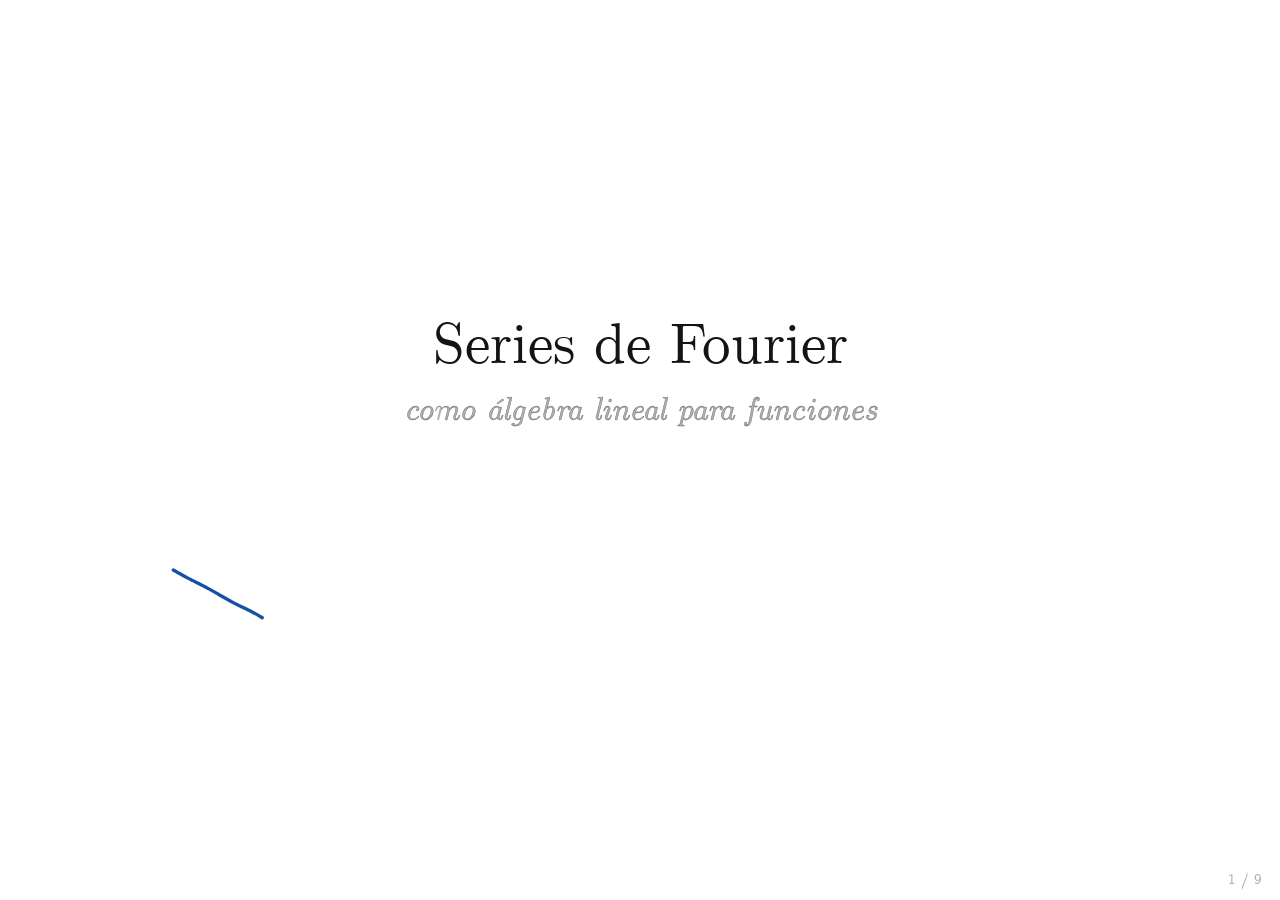
==== clase_fourier_algebra_lineal/index.html @ 59a7da82 "Actualiza el sitio (desde introduccion_modelado_continuo@b7367c8)" ====
<!doctype html>
<html lang="es" data-theme="light">
<head>
<meta charset="utf-8">
<meta name="viewport" content="width=device-width,initial-scale=1">
<title>Fourier como álgebra lineal</title>
<link rel="stylesheet" href="../comun/motor.css">
<script>
window.MathJax = {
  svg: { fontCache: 'none' },
  startup: { typeset: false },
  tex: { macros: { sen: '\\operatorname{sen}' } }
};
</script>
<script src="../vendor/mathjax/tex-svg-full.js"></script>
</head>
<body>
<svg id="stage" viewBox="0 0 1920 1080" preserveAspectRatio="xMidYMid meet"></svg>
<div id="hud" title="Ir a una slide (M)"></div>
<div id="menu" hidden><div id="grilla"></div></div>
<div id="cargando">cargando…</div>
<script src="../comun/motor.js"></script>
<script>
/* Fourier como álgebra lineal: la clase del 22/09 (el pizarrón de Excalidraw), con cada dibujo tocable.
   Colores: azul = el vector o la función f, verde = la base, naranja = los coeficientes, violeta = lo que da negativo
   o lo que falla (base no ortogonal). */

/* ── herramientas de esta clase ──────────────────────────────────────────── */
const PI = Math.PI;
const linspace = (a, b, n) => Array.from({ length: n }, (_, i) => a + (b - a) * i / (n - 1));
function integral(h, a = -PI, b = PI, n = 4000) {   // punto medio
  const dx = (b - a) / n; let s = 0;
  for (let i = 0; i < n; i++) s += h(a + (i + .5) * dx);
  return s * dx;
}
const dot = (a, b) => a[0] * b[0] + a[1] * b[1];
const XS = linspace(-PI, PI, 1201);
const TICKS_PI = [[-PI, '-\\pi'], [-PI / 2, '-\\tfrac{\\pi}{2}'], [PI / 2, '\\tfrac{\\pi}{2}'], [PI, '\\pi']];
const ejePi = (x0, x1, y0, y1, yr, o = {}) => ({ x0, x1, y0, y1, xr: [-PI, PI], yr, ejeY: 0, base: 0, xticks: TICKS_PI, xlabel: 'x', ...o });

// Flecha de p0 a p1 (en píxeles), estirada hasta prog; si es muy corta no se dibuja.
function poner(fl, p0, p1, prog = 1) {
  Object.assign(fl, { x1: p0[0], y1: p0[1], x2: p1[0], y2: p1[1] });
  if (Math.hypot(p1[0] - p0[0], p1[1] - p0[1]) < 4) return fl.alpha(0);
  return fl.grow(prog);
}
// Área entre una curva y una recta horizontal (base), con la parte de arriba y la de abajo en dos colores.
class Area extends M {
  constructor(parent, o = {}) {
    super(parent);
    this.pos = E('path', {}, this.g); this.neg = E('path', {}, this.g);
    Object.assign(this.pos.style, { fill: C(o.pos || 'x'), fillOpacity: .22 });
    Object.assign(this.neg.style, { fill: C(o.neg || 'ruido'), fillOpacity: .22 });
  }
  set(ax, xs, ys, base = 0) {
    if (xs.length < 2) { this.pos.setAttribute('d', 'M0,0'); this.neg.setAttribute('d', 'M0,0'); return this; }
    const yb = ax.Y(base);
    const poli = s => {
      const pts = xs.map((x, i) => [ax.X(x), ax.Y(s > 0 ? Math.max(ys[i], base) : Math.min(ys[i], base))]);
      return pathD([[pts[0][0], yb], ...pts, [pts.at(-1)[0], yb]]) + 'Z';
    };
    this.pos.setAttribute('d', poli(1)); this.neg.setAttribute('d', poli(-1));
    return this;
  }
}
// Pista para quien mira la clase por su cuenta: qué se puede tocar.
const pista = (g, s, x, y, o = {}) => new Mix(g, s, { size: 26, x, y, italic: true, color: 'dim', anchor: 'middle', ...o });

// Las funciones de los ejemplos, con sus coeficientes de Fourier calculados numéricamente.
const NMAX = 40;
const FUN = {
  f: { pill: '$f$ del 1.c', tex: 'f', par: true, yr: [-.5, 1.45], h: x => Math.abs(x) >= PI / 2 ? 1 : 0 },
  f2: { pill: '$f_2$ del 1.c', tex: 'f_2', par: false, yr: [-1.15, 1.15], h: x => x <= -PI / 2 ? (x + PI) / 2 : x <= PI / 2 ? -x / 2 : (x - PI) / 2 },
  x: { pill: 'diente de sierra', tex: 'x', par: false, yr: [-4.2, 4.2], h: x => x },
};
for (const F of Object.values(FUN)) {
  F.a = Array.from({ length: NMAX + 1 }, (_, n) => integral(x => F.h(x) * Math.cos(n * x)) / ((n ? 1 : 2) * PI));
  F.b = Array.from({ length: NMAX + 1 }, (_, n) => n ? integral(x => F.h(x) * Math.sin(n * x)) / PI : 0);
  F.ys = XS.map(F.h);
  F.max = Math.max(...F.ys.map(Math.abs));
}
// Suma parcial con los términos n que pasan el filtro (el término 0 es a_0)
function suma(F, usar, xs = XS) {
  return xs.map(x => {
    let s = usar(0) ? F.a[0] : 0;
    for (let n = 1; n <= NMAX; n++) if (usar(n)) s += F.a[n] * Math.cos(n * x) + F.b[n] * Math.sin(n * x);
    return s;
  });
}

/* ════════════════════════════════════════════════════════════════════════════
   1  Título
   ════════════════════════════════════════════════════════════════════════════ */
slide('titulo', g => {
  const t1 = new Txt(g, 'Series de Fourier', { size: 86, anchor: 'middle', x: 960, y: 410 });
  const t2 = new Mix(g, 'como álgebra lineal para funciones', { size: 48, anchor: 'middle', x: 960, y: 495, italic: true, color: 'dim' });
  // la f₂ del 1.c, con cinco términos de su serie
  const us = linspace(0, 1, 700), F = FUN.f2;
  const y = u => { const x = -2 * PI + 4 * PI * u; let s = 0; for (let n = 1; n <= 9; n += 2) s += F.b[n] * Math.sin(n * x); return s; };
  const onda = new Curve(g, us.map(u => [260 + 1400 * u, 720 - 120 * y(u)]), { color: 'x', width: 5 });
  const pie = new Txt(g, 'Introducción al Modelado Continuo  ·  2C 2026', { size: 30, anchor: 'middle', x: 960, y: 990, color: 'dim' });
  return {
    steps: [2.6],
    render(t) { t1.write(P(t, 0, 1.4)); t2.write(P(t, .8, 1.1)); onda.create(P(t, 1.1, 1.5)); pie.write(P(t, 1.6, .8)); },
  };
});

/* ════════════════════════════════════════════════════════════════════════════
   2  En ℝ²: los coeficientes en una base ortogonal son productos internos.
      Se arrastran f, u y v; con "cualquier base" la suma de proyecciones deja de dar f.
   ════════════════════════════════════════════════════════════════════════════ */
slide('r2', g => {
  const titulo = new Mix(g, 'En $\\mathbb R^2$', { size: 54, x: 70, y: 80 });
  const O = [420, 690], S = 125;
  const W = ([x, y]) => [O[0] + S * x, O[1] - S * y], mundo = q => [(q.x - O[0]) / S, (O[1] - q.y) / S];
  const lim = ([x, y]) => [clamp(x, -1.7, 4.4), clamp(y, -1.6, 3.9)];
  const ax = new Axes(g, { x0: 170, x1: 1000, y0: 180, y1: 920, xr: [-2, 4.64], yr: [-1.84, 4.08], ejeY: 0, base: 0 });
  const cp = E('clipPath', { id: 'clipR2' }, g); E('rect', { x: 150, y: 160, width: 880, height: 780 }, cp);
  const rectaU = new Curve(g, null, { color: 'tenue', width: 2, clip: 'clipR2' }), rectaV = new Curve(g, null, { color: 'tenue', width: 2, clip: 'clipR2' });
  const guia = (col = 'dim') => new Curve(g, null, { color: col, width: 2.5, dash: '7 9' });
  const gA = guia(), gB = guia(), gC = guia(), gD = guia(), gS1 = guia('ruido'), gS2 = guia('ruido');
  const e1 = new Arrow(g, ...W([0, 0]), ...W([1, 0]), { color: 'fg', width: 4, head: 18 });
  const e2 = new Arrow(g, ...W([0, 0]), ...W([0, 1]), { color: 'fg', width: 4, head: 18 });
  const le1 = new Tex(g, '\\hat e_1', { size: 36, x: W([1, 0])[0] - 10, y: O[1] + 46, anchor: 'middle' });
  const le2 = new Tex(g, '\\hat e_2', { size: 36, x: O[0] - 18, y: W([0, 1])[1] + 14, anchor: 'end' });
  const aS = new Arrow(g, 0, 0, 1, 1, { color: 'ruido', width: 4, dash: '12 8' });
  const aU = new Arrow(g, 0, 0, 1, 1, { color: 'h', width: 4.5 }), aV = new Arrow(g, 0, 0, 1, 1, { color: 'h', width: 4.5 });
  const aF = new Arrow(g, 0, 0, 1, 1, { color: 'x', width: 5.5, head: 26 });
  const lF = new Tex(g, '\\vec f', { size: 44, color: 'x' }), lU = new Tex(g, '\\vec u', { size: 40, color: 'h' }), lV = new Tex(g, '\\vec v', { size: 40, color: 'h' });
  const lA = new Tex(g, 'a', { size: 38, color: 'k', anchor: 'middle' }), lB = new Tex(g, 'b', { size: 38, color: 'k', anchor: 'end' });
  const lC = new Tex(g, 'c\\,\\vec u', { size: 34, color: 'k' }), lD = new Tex(g, 'd\\,\\vec v', { size: 34, color: 'k' });
  const pC = E('circle', { r: 7 }, g), pD = E('circle', { r: 7 }, g); pC.style.fill = pD.style.fill = C('k');

  // estado: f y u libres; v perpendicular a u (largo con signo sv) o libre
  let f = [2.6, 2.1], u = [1.55, .85], sv = 1.25, vLibre = [-.6, 1.3], libre = false;
  const perp = w => { const L = Math.hypot(...w); return [-w[1] / L, w[0] / L]; };
  const vAct = () => libre ? vLibre : perp(u).map(c => c * sv);
  const mF = new Manija(g, 'x', q => { f = lim(mundo(q)); redibujar(); });
  const mU = new Manija(g, 'h', q => { const w = lim(mundo(q)); if (Math.hypot(...w) > .35) u = w; redibujar(); });
  const mV = new Manija(g, 'h', q => {
    const w = lim(mundo(q));
    if (libre) { if (Math.hypot(...w) > .35) vLibre = w; }
    else { const s = dot(w, perp(u)); if (Math.abs(s) > .35) sv = s; }
    redibujar();
  });

  // derecha: las cuentas, en vivo
  const X0 = 1110;
  const tB = new Tex(g, 'B = \\{\\hat e_1,\\ \\hat e_2\\}', { size: 40, x: X0, y: 250 });
  const tF1 = new Tex(g, '\\vec f = a\\,\\hat e_1 + b\\,\\hat e_2', { size: 40, x: X0, y: 330 });
  const rA = new Lectura(g, 'a = \\vec f\\cdot\\hat e_1 =', { size: 36, x: X0 + 30, y: 410, colorNum: 'k' });
  const rB = new Lectura(g, 'b = \\vec f\\cdot\\hat e_2 =', { size: 36, x: X0 + 400, y: 410, colorNum: 'k' });
  const tBt = new Tex(g, '\\tilde B = \\{\\vec u,\\ \\vec v\\}', { size: 40, x: X0, y: 545 });
  const rUV = new Lectura(g, '\\vec u\\cdot\\vec v =', { size: 34, x: X0 + 330, y: 545 });
  const tF2 = new Tex(g, '\\vec f = c\\,\\vec u + d\\,\\vec v', { size: 40, x: X0, y: 630 });
  const tNo = new Tex(g, 'c\\,\\vec u + d\\,\\vec v \\neq \\vec f', { size: 40, x: X0, y: 630, color: 'ruido' });
  const rC = new Lectura(g, 'c = \\dfrac{\\vec f\\cdot\\vec u}{\\|\\vec u\\|^2} =', { size: 36, x: X0 + 30, y: 750, colorNum: 'k' });
  const rD = new Lectura(g, 'd = \\dfrac{\\vec f\\cdot\\vec v}{\\|\\vec v\\|^2} =', { size: 36, x: X0 + 400, y: 750, colorNum: 'k' });
  const pas = new Pastillas(g, X0, 875, [[false, 'base ortogonal'], [true, 'cualquier base']], l => {
    if (!l) { const s = dot(vLibre, perp(u)); sv = Math.abs(s) > .35 ? s : 1.25; } else vLibre = vAct();
    libre = l; redibujar();
  });
  const pis = pista(g, 'las puntas de las flechas se arrastran', 585, 975);
  const T1 = 2.4;
  const ley = leyendas(g, [['con una base ortogonal, cada coeficiente sale de un producto interno', T1 + 1.8]], { size: 38, y: 1040 });

  let tUlt = 0;
  const yo = {
    steps: [T1, 3.4],
    render(t) {
      tUlt = t;
      const pE = P(t, 0, 1), pF = P(t, .5, .9), pAB = P(t, 1.1, .8), pR = P(t, .4, 1.4);
      const pUV = P(t, T1, .9), pCD = P(t, T1 + .7, .8), pR2 = P(t, T1 + .4, 1.4), pPas = P(t, T1 + 1.4, .6);
      titulo.write(P(t, 0, .9)); ax.create(pE); e1.grow(pE); e2.grow(pE); le1.write(pE); le2.write(pE);
      // f y sus coordenadas en la base canónica (se atenúan cuando entra la otra base)
      const Fp = W(f), atenua = 1 - .6 * pUV;
      poner(aF, O, Fp, pF); lF.at(Fp[0] + 14, Fp[1] - 16).write(pF); mF.at(...Fp).alpha(pF >= 1 ? 1 : 0);
      gA.set([Fp, W([f[0], 0])]).create(pAB * atenua); gB.set([Fp, W([0, f[1]])]).create(pAB * atenua);
      lA.at(W([f[0], 0])[0], O[1] + (f[1] >= 0 ? 46 : -18)).write(pAB).alpha(pAB > 0 ? atenua : 0);
      lB.at(O[0] - 16, W([0, f[1]])[1] + 12).write(pAB).alpha(pAB > 0 ? atenua : 0);
      // la otra base, las proyecciones y (si no es ortogonal) la suma que no da f
      const v = vAct(), Up = W(u), Vp = W(v), c = dot(f, u) / dot(u, u), d = dot(f, v) / dot(v, v);
      const cu = u.map(q => q * c), dv = v.map(q => q * d), s = [cu[0] + dv[0], cu[1] + dv[1]];
      const lejos = w => { const L = 20 / Math.hypot(...w); return [W([-w[0] * L, -w[1] * L]), W([w[0] * L, w[1] * L])]; };
      rectaU.set(lejos(u)).create(pUV); rectaV.set(lejos(v)).create(pUV);
      poner(aU, O, Up, pUV); poner(aV, O, Vp, pUV);
      lU.at(Up[0] + 12, Up[1] - 14).write(pUV); lV.at(Vp[0] + 12, Vp[1] - 14).write(pUV);
      mU.at(...Up).alpha(pUV >= 1 ? 1 : 0); mV.at(...Vp).alpha(pUV >= 1 ? 1 : 0);
      gC.set([Fp, W(cu)]).create(pCD); gD.set([Fp, W(dv)]).create(pCD);
      pC.setAttribute('cx', W(cu)[0]); pC.setAttribute('cy', W(cu)[1]); pD.setAttribute('cx', W(dv)[0]); pD.setAttribute('cy', W(dv)[1]);
      pC.style.opacity = pD.style.opacity = pCD;
      lC.at(W(cu)[0] + 14, W(cu)[1] + 36).write(pCD); lD.at(W(dv)[0] - 76, W(dv)[1] - 14).write(pCD);
      const falla = libre && Math.hypot(s[0] - f[0], s[1] - f[1]) > .04 ? pCD : 0;
      poner(aS, O, W(s), 1).alpha(falla); gS1.set([W(cu), W(s)]).create(falla); gS2.set([W(dv), W(s)]).create(falla);
      // cuentas
      tB.write(pR); tF1.write(pR); rA.set(f[0]).write(pR); rB.set(f[1]).write(pR);
      const uv = dot(u, v);
      tBt.write(pR2); rUV.set(uv).color(Math.abs(uv) < .005 ? 'h' : 'ruido').write(pR2);
      tF2.write(falla ? 0 : pR2); tNo.write(falla ? pR2 : 0);
      rC.set(c).write(pR2); rD.set(d).write(pR2);
      pas.alpha(pPas); pis.write(P(t, 1.4, .8)); ley(t);
    },
  };
  const redibujar = () => yo.render(tUlt);
  return yo;
});

/* ════════════════════════════════════════════════════════════════════════════
   3  En ℝᴺ: un vector es el gráfico de sus coeficientes; con N → ∞, una función.
      El ℝ³ se gira arrastrando; los f_n se arrastran (con N = 3) y después manda el slider de N.
   ════════════════════════════════════════════════════════════════════════════ */
slide('rn', g => {
  const titulo = new Mix(g, 'En $\\mathbb R^N$', { size: 54, x: 70, y: 80 });
  // izquierda: ℝ³ en perspectiva. Coordenadas (f₁, f₂, f₃): ê₂ para arriba, ê₃ hacia quien mira.
  const O3 = [450, 650], S3 = 270, EL = .38; let th = -.72;
  const pr = ([a, b, c]) => {
    const x = a * Math.cos(th) + c * Math.sin(th), z = -a * Math.sin(th) + c * Math.cos(th);
    return [O3[0] + S3 * x, O3[1] - S3 * (b * Math.cos(EL) - z * Math.sin(EL))];
  };
  let giro = null;
  const zona = E('rect', { x: 120, y: 220, width: 700, height: 700, fill: 'transparent' }, g); zona.style.cursor = 'grab';
  arrastrable(zona, q => { giro ??= { x: q.x, th }; th = giro.th + (q.x - giro.x) / 260; redibujar(); }, () => giro = null);
  const DIR = [[1, 0, 0], [0, 1, 0], [0, 0, 1]], DIR_N = [-.62, .6, -.5];
  const ejes = DIR.map(() => new Arrow(g, 0, 0, 1, 1, { color: 'fg', width: 3.5, head: 18 }));
  const lEjes = ['\\hat e_1', '\\hat e_2', '\\hat e_3'].map(s => new Tex(g, s, { size: 36, anchor: 'middle' }));
  const ejeN = new Arrow(g, 0, 0, 1, 1, { color: 'fg', width: 3.5, head: 18, dash: '3 10' });
  const lN = new Tex(g, '\\hat e_N', { size: 36, anchor: 'middle' }), lPuntos = new Tex(g, '\\cdots', { size: 36, anchor: 'middle', color: 'dim' });
  const guias = [0, 1, 2].map(() => new Curve(g, null, { color: 'dim', width: 2, dash: '6 8' }));
  const aF = new Arrow(g, 0, 0, 1, 1, { color: 'x', width: 5.5, head: 26 }), lF = new Tex(g, '\\vec f', { size: 44, color: 'x' });
  const tR3 = new Tex(g, '\\vec f = f_1\\,\\hat e_1 + f_2\\,\\hat e_2 + f_3\\,\\hat e_3', { size: 40, x: 130, y: 250 });
  const tRN = new Tex(g, '\\vec f = \\sum_{n=1}^{N} f_n\\,\\hat e_n', { size: 40, x: 130, y: 250 });
  const noEntra = new Mix(g, 'con $N > 3$ ya no lo podemos dibujar…', { size: 32, x: 450, y: 965, anchor: 'middle', italic: true, color: 'dim' });

  // derecha: el mismo vector como gráfico de sus coeficientes
  const ax = new Axes(g, { x0: 1080, x1: 1790, y0: 300, y1: 840, xr: [0, 1.06], yr: [-.65, 1.25], base: 0, xlabel: 'n/N' });
  const lFn = new Tex(g, 'f_n', { size: 38, x: 1098, y: 292, color: 'x' });
  const marcas = E('path', {}, g); Object.assign(marcas.style, { stroke: C('ax'), strokeWidth: 2.5 });
  const t1 = new Tex(g, '1', { size: 28, x: ax.X(1), y: ax.yb + 38, anchor: 'middle', color: 'dim' });
  const t1N = new Tex(g, '\\tfrac1N', { size: 28, anchor: 'middle', color: 'dim' });
  const stems = new Stems(g, ax.Y(0), { color: 'x', r: 7, width: 4 });
  const lfi = [1, 2, 3].map(i => new Tex(g, `f_${i}`, { size: 32, anchor: 'middle', color: 'x' }));
  const curva = new Curve(g, linspace(0, 1, 200).map(x => [ax.X(x), ax.Y((1 - x) ** 2)]), { color: 'x', width: 3 });
  const lCurva = new Tex(g, 'f(x) = (1-x)^2', { size: 38, x: ax.X(.42), y: ax.Y(.55), color: 'x' });
  const tFn = new Tex(g, 'f_n = \\Big(1 - \\frac{n}{N}\\Big)^2', { size: 40, x: 1100, y: 225, color: 'x' });
  let fv = [1, .75, .3];   // el vector "libre" de ℝ³
  const mS = [0, 1, 2].map(i => new Manija(g, 'x', q => {
    fv[i] = clamp(ax.yr[0] + (ax.y1 - q.y) / (ax.y1 - ax.y0) * (ax.yr[1] - ax.yr[0]), -.55, 1.15); redibujar();
  }));
  const NS = [3, 4, 5, 6, 8, 10, 12, 16, 20, 30, 40, 60, 100, 200, 300];
  const sl = new Deslizador(g, 1110, 1560, 965, NS, () => redibujar(), { rotulo: 'dimensión', texto: N => `$N = ${N}$` });
  const pis = pista(g, 'el $\\mathbb R^3$ se gira arrastrando; las puntas de los $f_n$ se arrastran', 960, 1040);
  const T1 = 2.2, T2 = T1 + 2.2, T3 = T2 + 2.6;
  const ley = leyendas(g, [['con $N \\to \\infty$, el gráfico de los $f_n$ es una función', T3 + .2]], { size: 38, y: 1040 });

  let tUlt = 0;
  const yo = {
    steps: [T1, T2 - T1, T3 - T2, 2],
    render(t) {
      tUlt = t;
      const p0 = P(t, 0, 1), pF = P(t, .5, .9), pR = P(t, T1, 1), pFor = P(t, T2, 1.2), pN = P(t, T2 + .4, .9), pC = P(t, T3, 1);
      titulo.write(P(t, 0, .9));
      // ℝ³: con N = 3 se ve el vector; después queda el esquema de ℝᴺ
      const N = pFor > 0 ? sl.v : 3, formula = i => (1 - (i + 1) / N) ** 2;
      const f3 = [0, 1, 2].map(i => pFor > 0 && N === 3 ? lerp(fv[i], formula(i), pFor) : pFor > 0 ? formula(i) : fv[i]);
      const o = pr([0, 0, 0]), vis3 = 1 - (N > 3 ? 1 : 0);
      DIR.forEach((d, i) => {
        const pt = pr(d.map(c => c * 1.15)), lbl = pr(d.map(c => c * 1.32));
        poner(ejes[i], o, pt, p0); lEjes[i].at(lbl[0], lbl[1] + 12).write(p0);
      });
      const ptN = pr(DIR_N), lblN = pr(DIR_N.map(c => c * 1.2)), mid = pr([-.45, .2, .35]);
      poner(ejeN, o, ptN, pN); lN.at(lblN[0], lblN[1] + 12).write(pN); lPuntos.at(mid[0], mid[1]).write(pN);
      const tip = pr([f3[0], f3[1], f3[2]]), piso = pr([f3[0], 0, f3[2]]);
      const aF3 = pF * vis3;
      poner(aF, o, tip, pF).alpha(aF3 > 0 ? 1 : 0); lF.at(tip[0] + 14, tip[1] - 14).write(aF3);
      guias[0].set([tip, piso]).create(.8 * aF3); guias[1].set([piso, pr([f3[0], 0, 0])]).create(.8 * aF3); guias[2].set([piso, pr([0, 0, f3[2]])]).create(.8 * aF3);
      tR3.write(pFor > 0 ? 1 - pFor : p0); tRN.write(pFor);
      noEntra.write(N > 3 ? pN : 0);
      // gráfico de los coeficientes
      ax.create(pR); lFn.write(pR);
      let d = ''; if (N <= 20) for (let n = 1; n <= N; n++) d += `M${ax.X(n / N)},${ax.yb}v9`;
      marcas.setAttribute('d', d || 'M0,0'); marcas.style.opacity = pR;
      t1.write(pR); t1N.at(ax.X(1 / N), ax.yb + 38).write(N <= 12 ? pR : 0);
      const vals = N === 3 ? f3 : Array.from({ length: N }, (_, i) => formula(i));
      stems.r = N <= 30 ? 7 : 0; stems.p.style.strokeWidth = N <= 60 ? 4 : N <= 100 ? 3 : 2;
      stems.set(vals.map((v, i) => [ax.X((i + 1) / N), ax.Y(v)]), pR);
      lfi.forEach((l, i) => l.at(ax.X((i + 1) / 3) - 26, ax.Y(f3[i]) + (f3[i] >= 0 ? -16 : 40)).write(N === 3 ? pR : 0));
      mS.forEach((m, i) => m.at(ax.X((i + 1) / 3), ax.Y(f3[i])).alpha(pR >= 1 && pFor === 0 ? 1 : 0));
      tFn.write(pFor); sl.alpha(pN);
      curva.create(pC); curva.alpha(pC > 0 ? .75 : 0); lCurva.write(pC);
      pis.write(P(t, T1 + .9, .8) * (1 - pFor)); ley(t);
    },
  };
  const redibujar = () => yo.render(tUlt);
  return yo;
});

/* ════════════════════════════════════════════════════════════════════════════
   4  Del producto interno a la integral: Σ f_n g_n Δx → ∫ f g dx.
   ════════════════════════════════════════════════════════════════════════════ */
slide('producto', g => {
  const titulo = new Txt(g, 'Del producto interno a la integral', { size: 54, x: 70, y: 80 });
  const hL = new Mix(g, 'en $\\mathbb R^N$', { size: 34, x: 520, y: 165, anchor: 'middle', italic: true, color: 'dim' });
  const hR = new Mix(g, 'en funciones', { size: 34, x: 1400, y: 165, anchor: 'middle', italic: true, color: 'dim' });
  const nInf = new Tex(g, 'N\\to\\infty', { size: 30, x: 960, y: 165, anchor: 'middle', color: 'dim' });
  const filas = [
    ['\\vec f = \\sum_{n=1}^{N} f_n\\,\\hat e_n', 'f(x) = \\sum_{n} f_n\\,\\phi_n(x)', 255],
    ['f_n = \\frac{\\vec f\\cdot\\vec u_n}{\\|\\vec u_n\\|^2}', 'f_n = \\frac{\\langle f, \\phi_n\\rangle}{\\|\\phi_n\\|^2}', 385],
    ['\\vec f\\cdot\\vec g = \\sum_{n=1}^{N} f_n\\,g_n', '\\langle f, g\\rangle = \\int_0^1 f(x)\\,g(x)\\,\\mathrm dx', 510],
  ].map(([a, b, y]) => ({
    a: new Tex(g, '\\displaystyle ' + a, { size: 38, x: 520, y, anchor: 'middle' }),
    fl: new Arrow(g, 850, y - 12, 1070, y - 12, { color: 'dim', width: 3, head: 18 }),
    b: new Tex(g, '\\displaystyle ' + b, { size: 38, x: 1400, y, anchor: 'middle' }),
  }));

  const PARES = {
    A: { pill: '$f = (1-x)^2,\\ \\ g = x$', f: x => (1 - x) ** 2, g: x => x, yr: [-.05, .2] },
    B: { pill: '$f = g = (1-x)^2$', f: x => (1 - x) ** 2, g: x => (1 - x) ** 2, yr: [-.18, 1.12] },
    C: { pill: '$f = \\cos 2\\pi x,\\ \\ g = \\sen 2\\pi x$', f: x => Math.cos(2 * PI * x), g: x => Math.sin(2 * PI * x), yr: [-.62, .62] },
  };
  const xs01 = linspace(0, 1, 400);
  for (const Pp of Object.values(PARES)) {
    const gP = E('g', {}, g);
    Pp.grupo = gP; Pp.ax = new Axes(gP, { x0: 200, x1: 1120, y0: 620, y1: 865, xr: [0, 1.04], yr: Pp.yr, base: 0, xlabel: 'x', xticks: [[1, '1']] });
    Pp.I = integral(x => Pp.f(x) * Pp.g(x), 0, 1, 20000);
  }
  let par = 'A';
  const barras = E('path', {}, g); Object.assign(barras.style, { fill: C('k'), fillOpacity: .3, stroke: C('k') });
  const curva = new Curve(g, null, { color: 'x', width: 4 });
  const lfg = new Tex(g, 'f(x)\\,g(x)', { size: 34, x: 218, y: 612, color: 'x' });
  const pas = new Pastillas(g, 1250, 640, Object.entries(PARES).map(([k, Pp]) => [k, Pp.pill]), k => { par = k; redibujar(); }, { vertical: true, size: 26 });
  const rS = new Lectura(g, '\\textstyle\\sum f_n\\,g_n =', { size: 36, x: 1250, y: 840 });
  const rSdx = new Lectura(g, '\\textstyle\\sum f_n\\,g_n\\,\\Delta x =', { size: 36, x: 1250, y: 910, colorNum: 'k' });
  const rI = new Lectura(g, '\\textstyle\\int_0^1 f\\,g\\,\\mathrm dx =', { size: 36, x: 1250, y: 980, colorNum: 'x' });
  const NS = [2, 3, 4, 5, 6, 8, 10, 12, 16, 20, 30, 50, 100, 200];
  const sl = new Deslizador(g, 220, 700, 955, NS, () => redibujar(), { inicial: 6, rotulo: 'cantidad de puntos', texto: N => `$N = ${N},\\ \\ \\Delta x = 1/N$` });
  const T2 = 4.4;
  const ley = leyendas(g, [['sin el $\\Delta x = 1/N$ la suma crece con $N$: con él, tiende a la integral', T2 + 2.4]], { size: 36, y: 1045 });

  let tUlt = 0;
  const yo = {
    steps: [2.2, 2.2, 2.4, 1.6],
    render(t) {
      tUlt = t;
      titulo.write(P(t, 0, .9)); hL.write(P(t, .2, .8)); hR.write(P(t, .2, .8)); nInf.write(P(t, .4, .8));
      filas.forEach((fi, i) => { const p = P(t, i * 2.2 + .3, 1.2); fi.a.write(p); fi.fl.grow(P(t, i * 2.2 + .9, .7)); fi.b.write(P(t, i * 2.2 + 1.2, 1)); });
      const pP = P(t, T2, 1.2), Pp = PARES[par], ax = Pp.ax, N = sl.v, dx = 1 / N;
      for (const [k, Q] of Object.entries(PARES)) Q.grupo.style.display = k === par ? '' : 'none';
      ax.create(pP); lfg.write(pP);
      let d = '', s = 0;
      for (let n = 1; n <= N; n++) {
        const x = n / N, v = Pp.f(x) * Pp.g(x); s += v;
        d += `M${ax.X(x - dx).toFixed(1)},${ax.yb.toFixed(1)}V${ax.Y(v).toFixed(1)}H${ax.X(x).toFixed(1)}V${ax.yb.toFixed(1)}Z`;
      }
      barras.setAttribute('d', d); barras.style.strokeWidth = N <= 50 ? 1.5 : 0; barras.style.opacity = P(t, T2 + .6, .8);
      curva.set(xs01.map(x => [ax.X(x), ax.Y(Pp.f(x) * Pp.g(x))])).create(P(t, T2 + .3, 1));
      pas.alpha(P(t, T2 + 1, .6)); sl.alpha(P(t, T2 + 1, .6));
      rS.set(s, 3).write(P(t, T2 + 1, .8)); rSdx.set(s * dx, 4).write(P(t, T2 + 1.2, .8)); rI.set(Pp.I, 4).write(P(t, T2 + 1.4, .8));
      ley(t);
    },
  };
  const redibujar = () => yo.render(tUlt);
  return yo;
});

/* ════════════════════════════════════════════════════════════════════════════
   5  La base de Fourier es ortogonal: la matriz de productos internos es diagonal.
      Click en una casilla = ver ese par de funciones, su producto y el área con signo.
   ════════════════════════════════════════════════════════════════════════════ */
slide('base', g => {
  const titulo = new Txt(g, 'La base de Fourier', { size: 54, x: 70, y: 80 });
  const sub = new Tex(g, '\\{1,\\ \\cos(nx),\\ \\sen(nx)\\}_{n \\ge 1}\\ \\ \\text{en } [-\\pi, \\pi]', { size: 40, x: 70 + titulo.width + 50, y: 80, color: 'h' });
  const ELEM = [['c', 0], ...[1, 2, 3, 4, 5].map(n => ['c', n]), ...[1, 2, 3, 4, 5].map(n => ['s', n])];
  const fe = ([tp, n]) => tp === 'c' ? x => Math.cos(n * x) : x => Math.sin(n * x);
  const texE = ([tp, n]) => n === 0 ? '1' : `\\${tp === 'c' ? 'cos' : 'sen'} ${n > 1 ? n : ''}x`;
  const IP = ELEM.map(a => ELEM.map(b => integral(x => fe(a)(x) * fe(b)(x))));
  const simb = v => Math.abs(v) < 1e-6 ? '0' : Math.abs(v - PI) < 1e-6 ? '\\pi' : Math.abs(v - 2 * PI) < 1e-6 ? '2\\pi' : num(v);
  let I = 1, J = 2;

  const ax1 = new Axes(g, ejePi(170, 1060, 210, 460, [-1.3, 1.3]));
  const c1 = new Curve(g, null, { color: 'h', width: 4.5 }), c2 = new Curve(g, null, { color: 'k', width: 4.5 });
  const l1 = new TexVar(g, { size: 38, color: 'h', x: 190, y: 205 }), l2 = new TexVar(g, { size: 38, color: 'k', y: 205 });
  const ax2 = new Axes(g, ejePi(170, 1060, 600, 850, [-1.3, 1.3]));
  const area = new Area(g), cP = new Curve(g, null, { color: 'fg', width: 3.5 });
  const lP = new TexVar(g, { size: 36, x: 190, y: 595 });
  const rI = new TexVar(g, { size: 42, x: 615, y: 975, anchor: 'middle' });

  // la matriz de productos internos ⟨φ_i, φ_j⟩: la grilla está desde el principio, los valores se llenan al final
  const M0 = [1300, 260], CEL = 48, gM = E('g', {}, g), gV = E('g', {}, g), gC = E('g', {}, g);
  const lado = ELEM.length * CEL, enCelda = (i, j) => [M0[0] + (j + .5) * CEL, M0[1] + (i + .5) * CEL + 7];
  const valor = v => Math.abs(v) < 1e-6 ? '0' : Math.abs(v - PI) < 1e-6 ? 'π' : '2π';
  const relleno = (r, v) => Object.assign(r.style, { fill: Math.abs(v) > 1e-6 ? C('h') : 'transparent', fillOpacity: Math.abs(v - 2 * PI) < 1e-6 ? .75 : .45 });
  ELEM.forEach((a, i) => {
    new Tex(gM, texE(a), { size: 24, x: M0[0] - 12, y: M0[1] + (i + .5) * CEL + 8, anchor: 'end', color: 'dim' });
    const gr = E('g', { transform: `translate(${M0[0] + (i + .5) * CEL + 8},${M0[1] - 12}) rotate(-90)` }, gM);
    new Tex(gr, texE(a), { size: 24, color: 'dim' });
    ELEM.forEach((b, j) => {
      const v = IP[i][j];
      relleno(E('rect', { x: M0[0] + j * CEL, y: M0[1] + i * CEL, width: CEL, height: CEL }, gV), v);
      new Txt(gV, valor(v), { size: 20, x: enCelda(i, j)[0], y: enCelda(i, j)[1], anchor: 'middle', color: Math.abs(v) < 1e-6 ? 'tenue' : 'fg' });
      const r = E('rect', { x: M0[0] + j * CEL, y: M0[1] + i * CEL, width: CEL, height: CEL, fill: 'transparent' }, gC);
      Object.assign(r.style, { stroke: C('tenue'), strokeWidth: 1 });
      clickeable(r, () => { I = i; J = j; redibujar(); });
    });
  });
  // la casilla elegida: su valor aparece apenas se calcula la integral
  const selF = E('rect', { width: CEL, height: CEL, 'pointer-events': 'none' }, gC);
  const selT = new Txt(gC, '', { size: 20, anchor: 'middle' }); selT.g.style.pointerEvents = 'none';
  const sel = E('rect', { width: CEL, height: CEL, fill: 'none', 'pointer-events': 'none' }, gC);
  Object.assign(sel.style, { stroke: C('k'), strokeWidth: 4.5 });
  const normas = new Tex(g, '\\|1\\|^2 = 2\\pi, \\qquad \\|\\cos nx\\|^2 = \\|\\sen nx\\|^2 = \\pi', { size: 32, x: M0[0] + lado / 2, y: M0[1] + lado + 75, anchor: 'middle' });
  const pis = pista(g, 'tocá una casilla para ver ese par', M0[0] + lado / 2, M0[1] + lado + 125);
  const T2 = 4.2;
  const ley = leyendas(g, [['la matriz de productos internos es diagonal: la base es ortogonal', T2 + 1.6]], { size: 38, y: 1045 });

  let tUlt = 0;
  const yo = {
    steps: [2.2, 2, 2.8],
    render(t) {
      tUlt = t;
      const p0 = P(t, 0, 1), pC = P(t, .4, 1.2), pP = P(t, 2.2, 1.2), pM = P(t, T2, 1.2);
      titulo.write(P(t, 0, .9)); sub.write(P(t, .4, 1));
      const a = ELEM[I], b = ELEM[J], fa = fe(a), fb = fe(b);
      ax1.create(p0);
      c1.set(XS.map(x => [ax1.X(x), ax1.Y(fa(x))])).create(pC); c2.set(XS.map(x => [ax1.X(x), ax1.Y(fb(x))])).create(pC);
      l1.set(texE(a)).write(pC); l2.set(texE(b)).at(190 + l1.w + 40, 205).write(pC);
      ax2.create(pP);
      const prod = XS.map(x => fa(x) * fb(x));
      cP.set(XS.map((x, i) => [ax2.X(x), ax2.Y(prod[i])])).create(pP);
      area.set(ax2, XS, prod).alpha(P(t, 2.8, .8));
      lP.set(`${texE(a)}\\,\\cdot\\,${texE(b)}`).write(pP);
      rI.set(`\\int_{-\\pi}^{\\pi} ${texE(a)}\\,\\cdot\\,${texE(b)}\\ \\mathrm dx = ${simb(IP[I][J])}`).write(P(t, 3, .9));
      const pG = P(t, .6, 1), pV = P(t, 3, .8);
      gM.style.opacity = gC.style.opacity = pG; gM.style.visibility = gC.style.visibility = pG > 0 ? 'visible' : 'hidden';
      gV.style.opacity = pM; gV.style.visibility = pM > 0 ? 'visible' : 'hidden';
      for (const r of [sel, selF]) { r.setAttribute('x', M0[0] + J * CEL); r.setAttribute('y', M0[1] + I * CEL); }
      relleno(selF, IP[I][J]); selF.style.opacity = pV * (1 - pM);
      selT.t.textContent = valor(IP[I][J]); selT.at(...enCelda(I, J)).alpha(pV * (1 - pM));
      normas.write(P(t, T2 + .8, 1)); pis.write(P(t, T2 + 1.2, .8)); ley(t);
    },
  };
  const redibujar = () => yo.render(tUlt);
  return yo;
});

/* ════════════════════════════════════════════════════════════════════════════
   6  Los coeficientes son proyecciones: a_n = ⟨f, cos nx⟩ / ‖cos nx‖², como c = f·u / ‖u‖².
      Se elige f (pastillas) y el coeficiente (click en una barra del espectro).
   ════════════════════════════════════════════════════════════════════════════ */
slide('coeficientes', g => {
  const titulo = new Txt(g, 'Los coeficientes son proyecciones', { size: 54, x: 70, y: 80 });
  let fk = 'f', tipo = 'a', n = 1;
  const pas = new Pastillas(g, 1850, 70, Object.entries(FUN).map(([k, F]) => [k, F.pill]), k => {
    fk = k; if (Math.abs(FUN[k][tipo][n]) < 1e-9) { tipo = FUN[k].par ? 'a' : 'b'; n = 1; }
    redibujar();
  }, { anchor: 'end', size: 26 });
  // izquierda: f con el elemento de la base, y su producto (f se dibuja escalada para que entre)
  const ax1 = new Axes(g, ejePi(170, 1000, 220, 470, [-1.3, 1.3]));
  const cF = new Curve(g, null, { color: 'x', width: 4 }), cB = new Curve(g, null, { color: 'h', width: 4 });
  const lF = new TexVar(g, { size: 38, color: 'x', x: 190, y: 215 }), lB = new TexVar(g, { size: 38, color: 'h', y: 215 });
  const ax2 = new Axes(g, ejePi(170, 1000, 610, 860, [-1.3, 1.3]));
  const area = new Area(g), cP = new Curve(g, null, { color: 'fg', width: 3.5 });
  const rC = new Lectura(g, '', { size: 38, x: 170, y: 975, colorNum: 'k' });

  // derecha: la fórmula y el espectro (dos filas: a_n y b_n)
  const recuerdo = new Tex(g, '\\text{en } \\mathbb R^2\\!:\\ \\ c = \\frac{\\vec f\\cdot\\vec u}{\\|\\vec u\\|^2}', { size: 32, x: 1130, y: 215, color: 'dim' });
  const fA = new Tex(g, 'a_n = \\dfrac{\\langle f, \\cos nx\\rangle}{\\|\\cos nx\\|^2}', { size: 36, x: 1130, y: 330 });
  const fB = new Tex(g, 'b_n = \\dfrac{\\langle f, \\sen nx\\rangle}{\\|\\sen nx\\|^2}', { size: 36, x: 1500, y: 330 });
  const NV = 12, SX0 = 1200, SDX = 50, BASE = { a: 560, b: 800 }, ALTO = 100;
  const gE = E('g', {}, g);
  const filas = {};
  for (const tp of ['a', 'b']) {
    new Curve(gE, [[SX0 - 25, BASE[tp]], [SX0 + NV * SDX + 25, BASE[tp]]], { color: 'ax', width: 2.5 });
    new Tex(gE, `${tp}_n`, { size: 36, x: SX0 - 45, y: BASE[tp] + 12, anchor: 'end', color: 'k' });
    filas[tp] = new Stems(gE, BASE[tp], { color: 'k', r: 7, width: 4 });
    for (let m = tp === 'a' ? 0 : 1; m <= NV; m++) {
      const z = E('rect', { x: SX0 + m * SDX - SDX / 2, y: BASE[tp] - ALTO - 15, width: SDX, height: 2 * ALTO + 30, fill: 'transparent' }, gE);
      clickeable(z, () => { tipo = tp; n = m; redibujar(); });
    }
  }
  for (let m = 0; m <= NV; m++) new Tex(gE, String(m), { size: 24, x: SX0 + m * SDX, y: BASE.b + ALTO + 50, anchor: 'middle', color: 'dim' });
  new Tex(gE, 'n', { size: 30, x: SX0 + NV * SDX + 50, y: BASE.b + ALTO + 50, anchor: 'middle', color: 'ax' });
  const elegido = new Stems(gE, BASE.a, { color: 'h', r: 9, width: 6 });
  const pis = pista(g, 'tocá una barra para ver de dónde sale', SX0 + NV * SDX / 2, 1000);
  const T2 = 4.4;

  let tUlt = 0;
  const yo = {
    steps: [2.2, 2.2, 2.6],
    render(t) {
      tUlt = t;
      const F = FUN[fk], esc = 1 / F.max, base = tipo === 'a' ? (x => Math.cos(n * x)) : (x => Math.sin(n * x));
      const texB = n === 0 ? '1' : `\\${tipo === 'a' ? 'cos' : 'sen'} ${n > 1 ? n : ''}x`;
      const p0 = P(t, 0, 1), pC = P(t, .4, 1.2), pP = P(t, 2.2, 1.2), pE = P(t, T2, 1.2);
      titulo.write(P(t, 0, .9)); pas.alpha(pE);
      ax1.create(p0);
      cF.set(XS.map((x, i) => [ax1.X(x), ax1.Y(F.ys[i] * esc)])).create(pC);
      cB.set(XS.map(x => [ax1.X(x), ax1.Y(base(x))])).create(pC);
      lF.set(`${F.tex === 'x' ? 'x' : F.tex + '(x)'}`).write(pC); lB.set(texB).at(190 + lF.w + 40, 215).write(pC);
      ax2.create(pP);
      const prod = XS.map((x, i) => F.ys[i] * esc * base(x));
      cP.set(XS.map((x, i) => [ax2.X(x), ax2.Y(prod[i])])).create(pP); area.set(ax2, XS, prod).alpha(P(t, 2.8, .8));
      const den = n === 0 ? '2\\pi' : '\\pi', ft = F.tex === 'x' ? 'x' : F.tex + '(x)';
      rC.formula(`${tipo}_{${n}} = \\frac{1}{${den}}\\int_{-\\pi}^{\\pi} ${ft}\\,${texB}\\ \\mathrm dx =`).set(F[tipo][n], 3).write(P(t, 3, .9));
      // espectro, con el coeficiente elegido marcado
      recuerdo.write(P(t, .6, 1)); fA.write(P(t, .9, 1)); fB.write(P(t, 1.1, 1));
      gE.style.opacity = P(t, 1, .8); gE.style.visibility = t > 1 ? 'visible' : 'hidden';
      const M = Math.max(...['a', 'b'].flatMap(tp => F[tp].slice(0, NV + 1).map(Math.abs)));
      for (const tp of ['a', 'b']) filas[tp].set(F[tp].slice(0, NV + 1).map((v, m) => [SX0 + m * SDX, BASE[tp] - ALTO * v / M]), pE);
      elegido.base = BASE[tipo]; elegido.set([[SX0 + n * SDX, BASE[tipo] - ALTO * F[tipo][n] / M]], P(t, 3, .8), BASE[tipo]);
      pis.write(P(t, T2 + 1.4, .8));
    },
  };
  const redibujar = () => yo.render(tUlt);
  return yo;
});

/* ════════════════════════════════════════════════════════════════════════════
   7  Sumar es reconstruir: S_N = la proyección de f sobre los primeros términos de la base.
      Slider de N y click en las barras para apagar o prender términos.
   ════════════════════════════════════════════════════════════════════════════ */
slide('reconstruir', g => {
  const titulo = new Txt(g, 'Sumar es reconstruir', { size: 54, x: 70, y: 80 });
  let fk = 'f';
  const apagados = new Set();
  const pas = new Pastillas(g, 1850, 70, Object.entries(FUN).map(([k, F]) => [k, F.pill]), k => { fk = k; apagados.clear(); redibujar(); }, { anchor: 'end', size: 26 });
  const formula = new Tex(g, 'S_N(x) = a_0 + \\sum_{n=1}^{N} a_n\\cos(nx) + b_n\\sen(nx)', { size: 38, x: 170, y: 190 });
  const AX = {};
  for (const [k, F] of Object.entries(FUN)) { const gA = E('g', {}, g); AX[k] = { g: gA, ax: new Axes(gA, ejePi(170, 1290, 260, 640, F.yr)) }; }
  const cF = new Curve(g, null, { color: 'x', width: 3.5 }), cS = new Curve(g, null, { color: 'k', width: 4.5 });
  const lF = new TexVar(g, { size: 36, color: 'x' }), lS = new Tex(g, 'S_N', { size: 36, color: 'k' });
  // espectro: una fila (las f de los ejemplos son pares o impares, así que en cada n hay un solo coeficiente)
  const SX0 = 200, SDX = 26.5, BASE = 860, ALTO = 95;
  const gE = E('g', {}, g);
  new Curve(gE, [[SX0 - 18, BASE], [SX0 + NMAX * SDX + 18, BASE]], { color: 'ax', width: 2.5 });
  const lFila = new TexVar(gE, { size: 34, color: 'k', x: SX0 - 34, y: BASE + 12, anchor: 'end' });
  const prendidos = new Stems(gE, BASE, { color: 'k', r: 5, width: 4 }), fuera = new Stems(gE, BASE, { color: 'tenue', r: 5, width: 4 });
  for (let m = 0; m <= NMAX; m++) {
    const z = E('rect', { x: SX0 + m * SDX - SDX / 2, y: BASE - ALTO - 20, width: SDX, height: 2 * ALTO + 40, fill: 'transparent' }, gE);
    clickeable(z, () => { apagados.has(m) ? apagados.delete(m) : apagados.add(m); redibujar(); });
  }
  for (const m of [0, 10, 20, 30, 40]) new Tex(gE, String(m), { size: 24, x: SX0 + m * SDX, y: BASE + ALTO + 42, anchor: 'middle', color: 'dim' });
  const sl = new Deslizador(g, 1400, 1760, 330, Array.from({ length: NMAX + 1 }, (_, i) => i), () => redibujar(), { inicial: 3, rotulo: 'términos', texto: N => `$N = ${N}$` });
  const rE = new Lectura(g, '\\dfrac{\\|f - S_N\\|^2}{\\|f\\|^2} =', { size: 36, x: 1400, y: 480, colorNum: 'k' });
  const nota = ['$S_N$ es la proyección de $f$', 'sobre $1, \\cos x, \\sen x, \\dots, \\sen Nx$:', 'la mejor aproximación', 'con esos términos']
    .map((s, i) => new Mix(g, s, { size: 30, x: 1400, y: 620 + i * 48, italic: true, color: 'dim' }));
  const pis = pista(g, 'tocá una barra para apagar o prender ese término', SX0 + NMAX * SDX / 2, 1035);
  const T1 = 2.2, T2 = 4.4;

  let tUlt = 0;
  const yo = {
    steps: [T1, T2 - T1, 2.2],
    render(t) {
      tUlt = t;
      const F = FUN[fk], ax = AX[fk].ax, N = sl.v, usar = m => m <= N && !apagados.has(m);
      for (const [k, A] of Object.entries(AX)) A.g.style.display = k === fk ? '' : 'none';
      const p0 = P(t, 0, 1), pC = P(t, .4, 1.2), pE = P(t, T1, 1.2), pN = P(t, T2, 1.2);
      titulo.write(P(t, 0, .9)); formula.write(P(t, .3, 1.2)); pas.alpha(P(t, T1, .6));
      ax.create(p0);
      cF.set(XS.map((x, i) => [ax.X(x), ax.Y(F.ys[i])])).create(pC); cF.alpha(pC > 0 ? .55 : 0);
      const S = suma(F, usar);
      cS.set(XS.map((x, i) => [ax.X(x), ax.Y(S[i])])).create(P(t, .9, 1.2));
      lF.set(F.tex === 'x' ? 'x' : F.tex + '(x)').at(ax.X(-PI) + 10, ax.Y(F.yr[1]) + 8).write(pC);
      lS.at(ax.X(-PI) + 20 + lF.w + 30, ax.Y(F.yr[1]) + 8).write(P(t, .9, 1));
      // espectro
      const c = F.par ? F.a : F.a.map((v, m) => m === 0 ? v : F.b[m]), M = Math.max(...c.map(Math.abs));
      const tops = c.map((v, m) => [SX0 + m * SDX, BASE - ALTO * v / M]);
      prendidos.set(tops.map((p, m) => usar(m) ? p : [p[0], BASE]), 1); fuera.set(tops.map((p, m) => usar(m) ? [p[0], BASE] : p), 1);
      lFila.set(F.par ? 'a_n' : 'b_n');
      gE.style.opacity = pE; gE.style.visibility = pE > 0 ? 'visible' : 'hidden';
      sl.alpha(P(t, .6, .6)); pis.write(P(t, T1 + 1, .8));
      // error relativo (sobre la grilla)
      let e = 0, n2 = 0; F.ys.forEach((y, i) => { e += (y - S[i]) ** 2; n2 += y * y; });
      rE.set(`${num(100 * e / n2, 1)} %`).write(P(t, T1 + .6, 1));
      nota.forEach((m, i) => m.write(P(t, T2 + .5 + .25 * i, .9)));
    },
  };
  const redibujar = () => yo.render(tUlt);
  return yo;
});

/* ════════════════════════════════════════════════════════════════════════════
   8  ¿Por qué esta base? Porque es cómoda para un operador: autovectores de una matriz en ℝ²,
      autofunciones de d²/dx² en funciones.
   ════════════════════════════════════════════════════════════════════════════ */
slide('por-que', g => {
  const titulo = new Txt(g, '¿Por qué esta base?', { size: 54, x: 70, y: 80 });
  const sub = new Mix(g, 'por el motivo de siempre: es cómoda para algún operador', { size: 36, x: 70 + titulo.width + 50, y: 80, italic: true, color: 'dim' });
  const div = new DLine(g, 960, 180, 960, 930);
  const hL = new Mix(g, 'en $\\mathbb R^2$: una matriz', { size: 40, x: 480, y: 210, anchor: 'middle' });
  const hR = new Mix(g, 'en funciones: la derivada segunda', { size: 40, x: 1440, y: 210, anchor: 'middle' });

  // izquierda: v (unitario, se arrastra) y A v
  const O = [520, 640], S = 110, W = ([x, y]) => [O[0] + S * x, O[1] - S * y];
  const ax = new Axes(g, { x0: 190, x1: 830, y0: 360, y1: 915, xr: [-3, 2.818], yr: [-2.5, 2.545], ejeY: 0, base: 0 });
  const tA = new Tex(g, 'A = \\begin{pmatrix} 2 & 1 \\\\ 1 & 2 \\end{pmatrix}', { size: 34, x: 120, y: 310 });
  const circ = E('circle', { cx: O[0], cy: O[1], r: S, fill: 'none' }, g); Object.assign(circ.style, { stroke: C('tenue'), strokeWidth: 2, strokeDasharray: '4 8' });
  const autos = [[1, 1], [1, -1]].map(d => new Curve(g, [W([-2.3 * d[0], -2.3 * d[1]]), W([2.3 * d[0], 2.3 * d[1]])], { color: 'h', width: 2, dash: '4 9' }));
  const aAv = new Arrow(g, 0, 0, 1, 1, { color: 'k', width: 5, head: 24 }), aV = new Arrow(g, 0, 0, 1, 1, { color: 'x', width: 5, head: 24 });
  const lV = new Tex(g, '\\vec v', { size: 40, color: 'x' }), lAv = new Tex(g, 'A\\vec v', { size: 40, color: 'k' });
  let v = [Math.cos(1.95), Math.sin(1.95)];
  const mV = new Manija(g, 'x', q => {
    let w = [(q.x - O[0]) / S, (O[1] - q.y) / S]; const L = Math.hypot(...w); if (L < .05) return;
    w = w.map(c => c / L);
    for (const d of [[1, 1], [1, -1], [-1, -1], [-1, 1]]) { const e = d.map(c => c / Math.SQRT2); if (dot(w, e) > Math.cos(4 * PI / 180)) w = e; }   // imán en los autovectores
    v = w; redibujar();
  });
  const rAng = new TexVar(g, { mix: true, size: 36, x: 190, y: 985 }), rAuto = new TexVar(g, { mix: true, size: 36, x: 190, y: 985, color: 'h' });

  // derecha: una función g y su derivada segunda (cada una en su escala)
  const FS = {
    c1: { pill: '$\\cos x$', tex: '\\cos x', g: x => Math.cos(x), g2: x => -Math.cos(x), auto: -1 },
    c2: { pill: '$\\cos 2x$', tex: '\\cos 2x', g: x => Math.cos(2 * x), g2: x => -4 * Math.cos(2 * x), auto: -4 },
    s3: { pill: '$\\sen 3x$', tex: '\\sen 3x', g: x => Math.sin(3 * x), g2: x => -9 * Math.sin(3 * x), auto: -9 },
    gau: { pill: '$e^{-x^2}$', tex: 'e^{-x^2}', g: x => Math.exp(-x * x), g2: x => (4 * x * x - 2) * Math.exp(-x * x), auto: null },
  };
  let gk = 'c2';
  const pas = new Pastillas(g, 1440, 290, Object.entries(FS).map(([k, Q]) => [k, Q.pill]), k => { gk = k; redibujar(); }, { anchor: 'middle', size: 28, valor: gk });
  const ax1 = new Axes(g, ejePi(1080, 1800, 380, 590, [-1.25, 1.25], { xlabel: null }));
  const ax2 = new Axes(g, ejePi(1080, 1800, 690, 900, [-1.25, 1.25]));
  const cG = new Curve(g, null, { color: 'x', width: 4.5 }), cG2 = new Curve(g, null, { color: 'k', width: 4.5 });
  const lG = new TexVar(g, { size: 36, color: 'x', x: 1098, y: 378 }), lG2 = new TexVar(g, { size: 36, color: 'k', x: 1098, y: 688 });
  const rGsi = new TexVar(g, { mix: true, size: 38, x: 1440, y: 985, anchor: 'middle', color: 'h' }), rGno = new TexVar(g, { mix: true, size: 38, x: 1440, y: 985, anchor: 'middle', color: 'ruido' });
  const T1 = 2.2, T2 = 4.4;
  const ley = leyendas(g, [['en la base de Fourier, $\\frac{\\mathrm d^2}{\\mathrm dx^2}$ es diagonal: a cada término lo multiplica por $-n^2$', T2 + .2]], { size: 36, y: 1048 });

  let tUlt = 0;
  const yo = {
    steps: [T1, T2 - T1, 1.8],
    render(t) {
      tUlt = t;
      const p0 = P(t, 0, 1), pL = P(t, .4, 1.2), pR = P(t, T1, 1.2), pA = P(t, T2, 1);
      titulo.write(P(t, 0, .9)); sub.write(P(t, .3, 1)); div.grow(p0); hL.write(pL); hR.write(pR);
      ax.create(pL); tA.write(pL); circ.style.opacity = pL;
      const Av = [2 * v[0] + v[1], v[0] + 2 * v[1]], Vp = W(v), Avp = W(Av);
      poner(aV, O, Vp, pL); poner(aAv, O, Avp, P(t, .9, 1));
      lV.at(Vp[0] + 12, Vp[1] - 14).write(pL); lAv.at(Avp[0] + 12, Avp[1] - 14).write(P(t, .9, 1));
      mV.at(...Vp).alpha(pL >= 1 ? 1 : 0);
      const ang = Math.acos(clamp(dot(v, Av) / Math.hypot(...Av), -1, 1)) * 180 / PI, alin = ang < .5;
      rAng.set(`ángulo entre $\\vec v$ y $A\\vec v$:  ${num(ang, 0)}°`).write(alin ? 0 : P(t, 1.2, .8));
      rAuto.set(`autovector:  $A\\vec v = ${num(Math.hypot(...Av), 0)}\\,\\vec v$`).write(alin ? P(t, 1.2, .8) : 0);
      autos.forEach(a => a.create(pA));
      // derecha
      const Q = FS[gk], m2 = Math.max(...XS.map(x => Math.abs(Q.g2(x))));
      ax1.create(pR); ax2.create(pR); pas.alpha(pR);
      cG.set(XS.map(x => [ax1.X(x), ax1.Y(Q.g(x))])).create(P(t, T1 + .3, 1));
      cG2.set(XS.map(x => [ax2.X(x), ax2.Y(Q.g2(x) / m2)])).create(P(t, T1 + .7, 1));
      lG.set(`g(x) = ${Q.tex}`).write(P(t, T1 + .3, 1)); lG2.set(`g''(x)\\ \\ (\\text{escala } \\times\\tfrac{1}{${num(m2, m2 < 10 ? 1 : 0)}})`).write(P(t, T1 + .7, 1));
      rGsi.set(`$g'' = ${Q.auto}\\,g$: autofunción`).write(Q.auto ? P(t, T1 + 1.1, .9) : 0);
      rGno.set(`$g''$ no es un múltiplo de $g$`).write(Q.auto ? 0 : P(t, T1 + 1.1, .9));
      ley(t);
    },
  };
  const redibujar = () => yo.render(tUlt);
  return yo;
});

/* ════════════════════════════════════════════════════════════════════════════
   9  El 1.c por el camino fácil: f₂' = −½ + f, así que la serie de f₂ sale de integrar la de f
      término a término. Se arrastra x (f₂(x) = área de f − ½ entre 0 y x) y se elige cuántos términos.
   ════════════════════════════════════════════════════════════════════════════ */
slide('ej1c', g => {
  const titulo = new Txt(g, '1.c  ·  ¿Y si nos ahorramos las cuentas?', { size: 54, x: 70, y: 80 });
  const F = FUN.f, F2 = FUN.f2;
  const axT = new Axes(g, ejePi(170, 1010, 200, 450, [-.45, 1.4], { xlabel: null }));
  const axB = new Axes(g, ejePi(170, 1010, 590, 860, [-1.05, 1.05]));
  const medio = new Curve(g, [[axT.X(-PI), axT.Y(.5)], [axT.X(PI), axT.Y(.5)]], { color: 'dim', width: 2.5, dash: '8 9' });
  const lMedio = new Tex(g, '\\tfrac12', { size: 30, x: axT.X(PI) + 14, y: axT.Y(.5) + 10, color: 'dim' });
  const area = new Area(g);
  const cF = new Curve(g, XS.map((x, i) => [axT.X(x), axT.Y(F.ys[i])]), { color: 'x', width: 4 });
  const cSF = new Curve(g, null, { color: 'k', width: 4 });
  const cF2 = new Curve(g, XS.map((x, i) => [axB.X(x), axB.Y(F2.ys[i])]), { color: 'x', width: 4 });
  const cSF2 = new Curve(g, null, { color: 'k', width: 4 });
  const lT = new Tex(g, 'f(x)', { size: 36, color: 'x', x: 190, y: 200 }), lB = new Tex(g, 'f_2(x)', { size: 36, color: 'x', x: 190, y: 590 });
  const lST = new Tex(g, 'S_M[f]', { size: 32, color: 'k', x: 300, y: 200 }), lSB = new Tex(g, 'S_M[f_2]', { size: 32, color: 'k', x: 330, y: 590 });
  // el cursor: f₂(x) es el área (con signo) de f − ½ entre 0 y x
  let xc = 2.3;
  const guia = new Curve(g, null, { color: 'h', width: 2.5, dash: '6 8' });
  const pto = E('circle', { r: 9 }, g); pto.style.fill = C('h');
  const mX = new Manija(g, 'h', q => { xc = clamp((q.x - axB.x0) / (axB.x1 - axB.x0) * 2 * PI - PI, -PI, PI); redibujar(); });
  const rX = new Lectura(g, 'f_2(x) = \\textstyle\\int_0^x \\big(f - \\tfrac12\\big)\\,\\mathrm dt =', { size: 32, x: 830, y: 968, colorNum: 'h' });

  // derecha: las cuentas
  const X0 = 1110, sz = 32;
  const de = new Mix(g, 'del inciso (a):', { size: 26, x: X0, y: 175, italic: true, color: 'dim' });
  const r0 = new Tex(g, 'f(x) = \\tfrac12 + \\sum_{m\\ge1} \\frac{2(-1)^m}{(2m-1)\\pi}\\,\\cos((2m-1)x)', { size: sz, x: X0, y: 240 });
  const r1 = new Tex(g, 'f_2(x) = -\\frac{x}{2} + \\int_0^x f(t)\\,\\mathrm dt', { size: sz, x: X0, y: 340 });
  const r2 = new Tex(g, '\\Rightarrow\\ \\ f_2\'(x) = -\\tfrac12 + f(x)', { size: sz, x: X0, y: 420 });
  const r3 = new Tex(g, 'f_2\'(x) = \\sum_{m\\ge1} \\frac{2(-1)^m}{(2m-1)\\pi}\\,\\cos((2m-1)x)', { size: sz, x: X0, y: 530 });
  const r3n = new Mix(g, '(el $\\tfrac12$ se cancela)', { size: 24, x: X0 + 700, y: 572, italic: true, color: 'dim', anchor: 'end' });
  const r4 = new Tex(g, '\\Rightarrow\\ \\ f_2(x) = \\int_0^x f_2\'(t)\\,\\mathrm dt', { size: sz, x: X0, y: 650 });
  const r5 = new Tex(g, '= \\sum_{m\\ge1} \\frac{2(-1)^m}{(2m-1)^2\\,\\pi}\\,\\sen((2m-1)x)', { size: sz, x: X0 + 40, y: 750 });
  const r6 = new Tex(g, '\\boxed{\\ b_{2m-1} = \\frac{2(-1)^m}{(2m-1)^2\\,\\pi}\\ }', { size: 36, x: X0 + 40, y: 870, color: 'k' });
  const sl = new Deslizador(g, 200, 620, 960, Array.from({ length: 20 }, (_, i) => i + 1), () => redibujar(), { inicial: 2, rotulo: 'términos de cada serie', texto: M => `$M = ${M}$` });
  const T1 = 2.4, T2 = T1 + 3, T3 = T2 + 2.8;
  const ley = leyendas(g, [['integrar divide cada coeficiente por $2m-1$: la serie de $f_2$ converge mucho más rápido', T3 + .3]], { size: 36, y: 1045 });

  let tUlt = 0;
  const yo = {
    steps: [T1, T2 - T1, T3 - T2, 1.8],
    render(t) {
      tUlt = t;
      const p0 = P(t, 0, 1), pB = P(t, T1, 1.2);
      titulo.write(P(t, 0, .9));
      axT.create(p0); cF.create(P(t, .3, 1)); lT.write(P(t, .3, 1));
      cSF.set(XS.map((x, i) => [axT.X(x), axT.Y(SF[i])])).create(P(t, .9, 1.2)); lST.write(P(t, .9, 1));
      de.write(P(t, .5, .8)); r0.write(P(t, .6, 1.2));
      // f₂ y el área
      r1.write(P(t, T1, 1)); r2.write(P(t, T1 + .7, 1));
      medio.create(P(t, T1 + 1.2, .8)); lMedio.write(P(t, T1 + 1.2, .8));
      axB.create(pB); cF2.create(P(t, T1 + .4, 1)); lB.write(P(t, T1 + .4, 1));
      const xa = [0, ...XS.filter(x => x * (xc - x) > 0), xc].sort((a, b) => a - b);
      area.set(axT, xa, xa.map(F.h), .5).alpha(P(t, T1 + 1.6, .8));
      const y2 = F2.h(xc);
      guia.set([[axT.X(xc), axT.y0], [axB.X(xc), axB.Y(y2)]]).create(P(t, T1 + 1.6, .8));
      pto.setAttribute('cx', axB.X(xc)); pto.setAttribute('cy', axB.Y(y2)); pto.style.opacity = P(t, T1 + 1.6, .8);
      mX.at(axB.X(xc), axB.Y(y2)).alpha(t >= T1 + 2.4 ? 1 : 0);
      rX.set(y2, 3).write(P(t, T1 + 2, .8));
      // la serie de f₂, integrando término a término
      r3.write(P(t, T2, 1)); r3n.write(P(t, T2 + .6, .8)); r4.write(P(t, T2 + 1, 1)); r5.write(P(t, T2 + 1.6, 1.1));
      cSF2.set(XS.map((x, i) => [axB.X(x), axB.Y(SF2[i])])).create(P(t, T2 + 1.8, 1.2)); lSB.write(P(t, T2 + 1.8, 1));
      sl.alpha(P(t, T2 + 2, .6));
      r6.write(P(t, T3, 1)); ley(t);
    },
  };
  let SF, SF2;
  const series = () => { const M = sl.v, usar = n => n === 0 || (n % 2 === 1 && n <= 2 * M - 1); SF = suma(F, usar); SF2 = suma(F2, usar); };
  series();
  const redibujar = () => { series(); yo.render(tUlt); };
  return yo;
});

Object.assign(TITULOS, {
  titulo: 'Título', r2: 'En ℝ²', rn: 'En ℝᴺ', producto: 'Del producto interno a la integral', base: 'La base de Fourier',
  coeficientes: 'Los coeficientes son proyecciones', reconstruir: 'Sumar es reconstruir', 'por-que': '¿Por qué esta base?',
  ej1c: '1.c: el camino fácil',
});
arrancar();
</script>
</body>
</html>
---- comun/motor.css ----
/* Motor de las clases interactivas: tipografía, temas y la interfaz común (número de slide, menú, cargando).
   Lo usan todas las clases de animaciones/ (las rutas son relativas a este archivo). */
@font-face{font-family:"CMU";src:url("../vendor/cmu/cmu-serif-500-roman.woff2") format("woff2");font-weight:400;font-style:normal}
@font-face{font-family:"CMU";src:url("../vendor/cmu/cmu-serif-500-italic.woff2") format("woff2");font-weight:400;font-style:italic}
@font-face{font-family:"CMU";src:url("../vendor/cmu/cmu-serif-700-roman.woff2") format("woff2");font-weight:700;font-style:normal}

/* Tema claro (por defecto): pensado para proyector. Colores oscuros y saturados, nada de pasteles. */
:root{
  --bg:#ffffff; --fg:#141414; --ax:#3a3a3a; --dim:#6a6a6a; --tenue:#a0a0a0;
  --x:#1450a8;      /* espacio real / tiempo */
  --k:#c4420a;      /* frecuencias */
  --h:#1b7a32;      /* operador H(k) */
  --ruido:#7a2bbf;  /* ruido */
}
:root[data-theme=dark]{
  --bg:#121315; --fg:#f2f2f2; --ax:#c4c4c4; --dim:#9c9c9c; --tenue:#686868;
  --x:#5fb4ff; --k:#ff8a3d; --h:#5ed473; --ruido:#c99bff;
}
html,body{margin:0;height:100%;background:var(--bg);overflow:hidden;user-select:none;overscroll-behavior:none}
#stage{position:fixed;inset:0;width:100vw;height:100vh;display:block;background:var(--bg)}
text{font-family:"CMU",serif}
/* colores dentro de fórmulas: \class{cx}{...} */
.cx{fill:var(--x);stroke:var(--x)} .ck{fill:var(--k);stroke:var(--k)}
.ch{fill:var(--h);stroke:var(--h)} .cr{fill:var(--ruido);stroke:var(--ruido)} .cd{fill:var(--dim);stroke:var(--dim)}
/* imágenes con una versión por tema */
:root[data-theme=dark] .solo-claro, :root:not([data-theme=dark]) .solo-oscuro{display:none}
.parlante{cursor:pointer} .parlante:hover{opacity:.7}
#hud{position:fixed;right:10px;bottom:6px;font:15px "CMU",serif;color:var(--dim);opacity:.55;cursor:pointer;padding:4px 8px;border-radius:6px}
#hud:hover{opacity:1;background:color-mix(in srgb, var(--tenue) 25%, transparent)}
/* menú de slides: se despliega hacia arriba desde el número */
#menu{position:fixed;right:10px;bottom:38px;width:min(800px,92vw);max-height:82vh;overflow:auto;z-index:10;
  background:var(--bg);border:1.5px solid var(--tenue);border-radius:12px;box-shadow:0 12px 32px rgba(0,0,0,.2);padding:14px}
#grilla{display:grid;grid-template-columns:repeat(auto-fill,minmax(220px,1fr));gap:10px}
.mini{cursor:pointer;border:2px solid transparent;border-radius:9px;padding:5px;font:15px "CMU",serif;color:var(--dim)}
.mini:hover{border-color:var(--tenue)} .mini.actual{border-color:var(--h);color:var(--fg)}
.mini svg{display:block;width:100%;aspect-ratio:16/9;background:var(--bg);border:1px solid var(--tenue);border-radius:5px;margin-bottom:4px}
#cargando{position:fixed;inset:0;display:grid;place-items:center;font:28px "CMU",serif;color:var(--dim)}
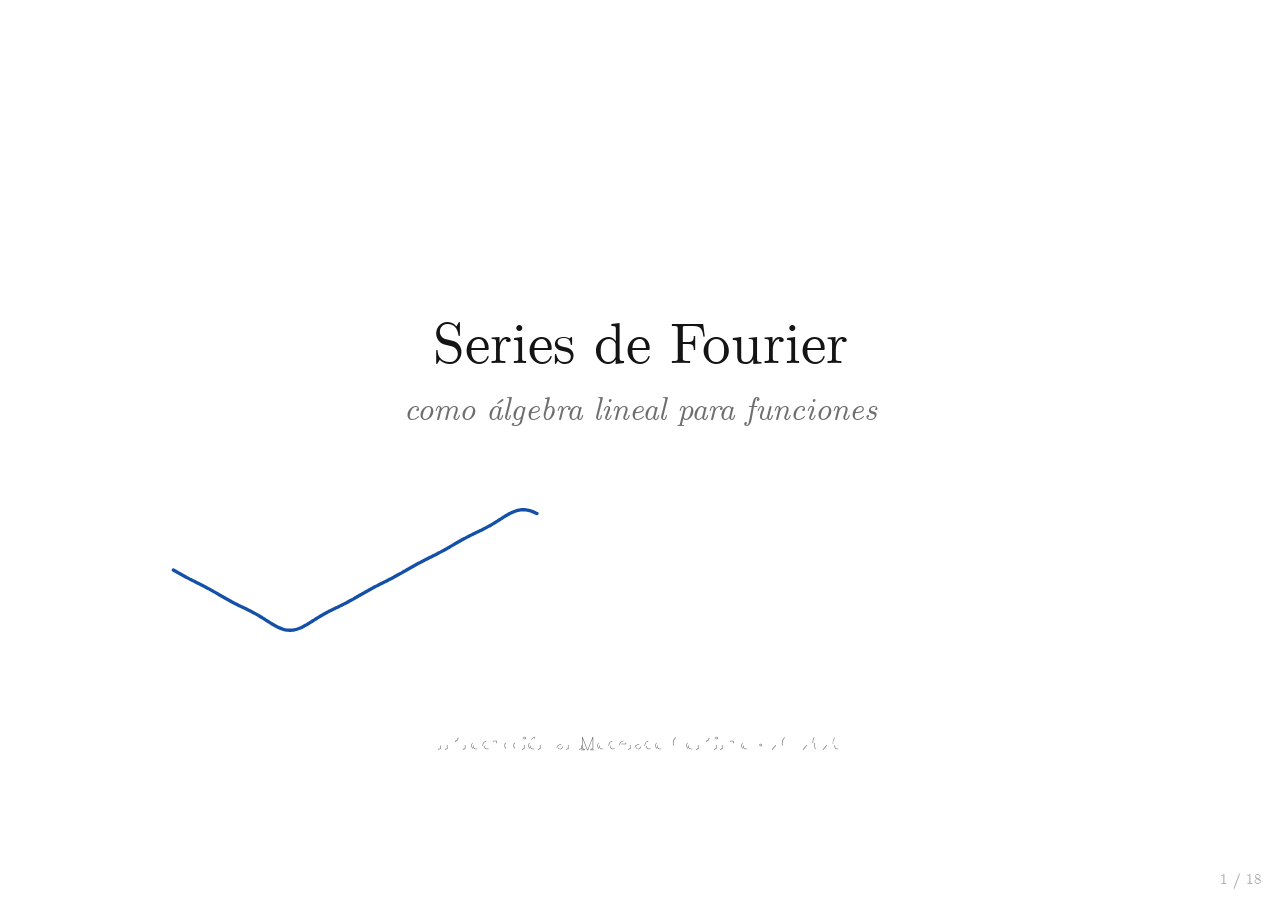
==== commit ce35909b: "Actualiza el sitio (desde introduccion_modelado_continuo@b7367c8)" ====
--- a/clase_fourier_algebra_lineal/index.html
+++ b/clase_fourier_algebra_lineal/index.html
@@ -655,11 +655,269 @@
 });
 
 /* ════════════════════════════════════════════════════════════════════════════
-   9  El 1.c por el camino fácil: f₂' = −½ + f, así que la serie de f₂ sale de integrar la de f
+   Ejercicio 1.c (guía 2, P1 c), resuelto como en la clase: enunciado, (a), (b), (c) por el camino largo
+   y después (slide siguiente) por el camino fácil.
+   ════════════════════════════════════════════════════════════════════════════ */
+// f del 1.c dibujada como en el pizarrón: tramos llenos y saltos punteados
+function escalones(g, ax, tramos, o = {}) {
+  const ls = tramos.map(([a, b, y]) => new Curve(g, [[ax.X(a), ax.Y(y)], [ax.X(b), ax.Y(y)]], { color: o.color || 'x', width: o.width || 4.5 }));
+  const saltos = [];
+  for (let i = 1; i < tramos.length; i++) {
+    const x = tramos[i][0], y0 = tramos[i - 1][2], y1 = tramos[i][2];
+    if (y0 !== y1) saltos.push(new Curve(g, [[ax.X(x), ax.Y(y0)], [ax.X(x), ax.Y(y1)]], { color: o.color || 'x', width: 2.5, dash: '7 8' }));
+  }
+  return p => { ls.forEach(l => l.create(p)); saltos.forEach(s => s.create(p)); };
+}
+const TRAMOS_F = [[-PI, -PI / 2, 1], [-PI / 2, PI / 2, 0], [PI / 2, PI, 1]];
+
+slide('p1-enunciado', g => {
+  const titulo = new Txt(g, 'Ejercicio 1.c', { size: 54, x: 70, y: 80 });
+  const X = 90, sz = 34;
+  const e = [
+    new Mix(g, 'Sea $f(x): \\mathbb R \\to \\mathbb R$, $2\\pi$–periódica, definida en $(-\\pi, \\pi]$ por', { size: sz, x: X, y: 210 }),
+    new Tex(g, '\\displaystyle f(x) = \\begin{cases} 1, & -\\pi \\le x \\le -\\pi/2, \\\\ 0, & -\\pi/2 \\le x < \\pi/2, \\\\ 1, & \\pi/2 \\le x \\le \\pi, \\end{cases}', { size: 38, x: X + 120, y: 365 }),
+    new Mix(g, 'y sea', { size: sz, x: X, y: 500 }),
+    new Tex(g, '\\displaystyle f_2(x) = -\\frac{x}{2} + \\int_0^x f(t)\\,\\mathrm dt.', { size: 38, x: X + 120, y: 590 }),
+    new Mix(g, '(a)  Calcular los coeficientes de Fourier de $f(x)$.', { size: sz, x: X + 40, y: 720 }),
+    new Mix(g, '(b)  Escribir explícitamente $f_2(x)$ y graficarla.', { size: sz, x: X + 40, y: 785 }),
+    new Mix(g, '(c)  Obtener los coeficientes de Fourier de $f_2(x)$.', { size: sz, x: X + 40, y: 850 }),
+  ];
+  const ax = new Axes(g, ejePi(1080, 1800, 330, 660, [-.4, 1.4]));
+  const dib = escalones(g, ax, TRAMOS_F);
+  const lF = new Tex(g, 'f(x)', { size: 40, color: 'x', x: ax.X(PI) - 40, y: ax.Y(1) - 24 });
+  return {
+    steps: [3.6, 1.8],
+    render(t) {
+      titulo.write(P(t, 0, .9));
+      e.forEach((m, i) => m.write(P(t, .3 + .38 * i, .9)));
+      ax.create(P(t, 3.6, 1)); dib(P(t, 4, 1.2)); lF.write(P(t, 4.2, .8));
+    },
+  };
+});
+
+/* (a) a₀ = ⟨f⟩ y b_n = 0 por paridad. Slider de n: el producto f·sen(nx) es impar y su área se cancela. */
+slide('p1-a0bn', g => {
+  const titulo = new Mix(g, '1.c (a)  ·  $a_0$ y $b_n$', { size: 54, x: 70, y: 80 });
+  const F = FUN.f;
+  const axT = new Axes(g, ejePi(150, 900, 210, 440, [-.4, 1.4]));
+  const aT = new Area(g); aT.pos.style.fill = C('x');
+  const dibT = escalones(g, axT, TRAMOS_F);
+  const media = new Curve(g, [[axT.X(-PI), axT.Y(.5)], [axT.X(PI), axT.Y(.5)]], { color: 'k', width: 3, dash: '10 8' });
+  const lMedia = new Tex(g, '\\langle f\\rangle = \\tfrac12', { size: 32, color: 'k', x: axT.X(PI) + 14, y: axT.Y(.5) + 10 });
+  const lT = new Tex(g, 'f(x)', { size: 36, color: 'x', x: 170, y: 210 });
+  const axB = new Axes(g, ejePi(150, 900, 600, 860, [-1.3, 1.3]));
+  const aB = new Area(g), cS = new Curve(g, null, { color: 'h', width: 2.5, dash: '8 8' }), cB = new Curve(g, null, { color: 'fg', width: 3.5 });
+  const lB = new TexVar(g, { size: 34, x: 170, y: 598 });
+  const sl = new Deslizador(g, 170, 470, 965, [1, 2, 3, 4, 5, 6, 7, 8], () => redibujar(), { rotulo: 'el $n$ de $\\sen(nx)$', texto: n => `$n = ${n}$` });
+  const rB = new Lectura(g, '', { size: 32, x: 640, y: 975, colorNum: 'k' });
+  const X0 = 1010;
+  const r1 = new Tex(g, '\\displaystyle a_0 = \\langle f\\rangle = \\frac{1\\cdot\\frac{\\pi}{2} + 0\\cdot\\pi + 1\\cdot\\frac{\\pi}{2}}{2\\pi} = \\frac12', { size: 40, x: X0, y: 250 });
+  const r2 = new Tex(g, 'b_n = 0', { size: 46, x: X0, y: 420, color: 'k' });
+  const p1 = new Mix(g, '$\\sen(nx) = -\\sen(n(-x))$:  impar', { size: 32, x: X0 + 230, y: 392 });
+  const p2 = new Mix(g, '$f(x) = f(-x)$:  par', { size: 32, x: X0 + 230, y: 452 });
+  const r3 = new Tex(g, '\\displaystyle \\int_{-\\ell}^{\\ell} \\underbrace{\\text{par}(x)\\,\\text{impar}(x)}_{\\text{impar}\'(x)}\\,\\mathrm dx = \\int_{-\\ell}^{0} \\text{impar}\'(x)\\,\\mathrm dx + \\int_{0}^{\\ell} \\text{impar}\'(x)\\,\\mathrm dx', { size: 32, x: X0, y: 610 });
+  const r4 = new Tex(g, '\\displaystyle = -\\int_{0}^{\\ell} \\text{impar}\'(x)\\,\\mathrm dx + \\int_{0}^{\\ell} \\text{impar}\'(x)\\,\\mathrm dx = 0', { size: 32, x: X0 + 160, y: 740 });
+  const T1 = 2.6, T2 = 5.2;
+  const ley = leyendas(g, [['el área de un producto impar se cancela: a la izquierda lo mismo que a la derecha, con el otro signo', T2 + 1.6]], { size: 34, y: 1045 });
+  let tUlt = 0;
+  const yo = {
+    steps: [T1, T2 - T1, 2.8],
+    render(t) {
+      tUlt = t;
+      const n = sl.v, pB = P(t, T1, 1.2);
+      titulo.write(P(t, 0, .9));
+      axT.create(P(t, 0, 1)); dibT(P(t, .3, 1)); lT.write(P(t, .3, 1));
+      aT.set(axT, XS, F.ys).alpha(P(t, 1, .8)); media.create(P(t, 1.6, .8)); lMedia.write(P(t, 1.6, .8));
+      r1.write(P(t, .8, 1.4));
+      r2.write(P(t, T1, .8)); p1.write(P(t, T1 + .4, .9)); p2.write(P(t, T1 + .8, .9));
+      axB.create(pB);
+      const prod = XS.map((x, i) => F.ys[i] * Math.sin(n * x));
+      cS.set(XS.map(x => [axB.X(x), axB.Y(Math.sin(n * x))])).create(P(t, T1 + .3, 1));
+      cB.set(XS.map((x, i) => [axB.X(x), axB.Y(prod[i])])).create(P(t, T1 + .7, 1)); aB.set(axB, XS, prod).alpha(P(t, T1 + 1.2, .8));
+      lB.set(`f(x)\\,\\sen(${n > 1 ? n : ''}x)`).write(P(t, T1 + .7, 1));
+      sl.alpha(P(t, T1 + 1.2, .6));
+      rB.formula(`\\int_{-\\pi}^{\\pi} f(x)\\,\\sen(${n > 1 ? n : ''}x)\\,\\mathrm dx =`).set(integral(x => F.h(x) * Math.sin(n * x)), 3).write(P(t, T1 + 1.4, .8));
+      r3.write(P(t, T2, 1.4)); r4.write(P(t, T2 + 1, 1.2)); ley(t);
+    },
+  };
+  const redibujar = () => yo.render(tUlt);
+  return yo;
+});
+
+/* (a) a_n: la integral queda sólo en [π/2, π]; sen(nπ/2) vale 1, 0, −1; con n = 2m − 1 sale la serie. */
+slide('p1-an', g => {
+  const titulo = new Mix(g, '1.c (a)  ·  $a_n$', { size: 54, x: 70, y: 80 });
+  const F = FUN.f;
+  let n = 1;
+  const ax = new Axes(g, ejePi(150, 900, 210, 470, [-1.3, 1.3]));
+  const area = new Area(g), cC = new Curve(g, null, { color: 'h', width: 4 }), dib = escalones(g, ax, TRAMOS_F, { width: 3.5 });
+  const lF = new Tex(g, 'f(x)', { size: 34, color: 'x', x: 170, y: 208 }), lC = new TexVar(g, { size: 34, color: 'h', x: 270, y: 208 });
+  const rA = new Lectura(g, '', { size: 32, x: 150, y: 560, colorNum: 'k' });
+  // espectro de los a_n (se toca una barra o se usa el slider)
+  const SX0 = 190, SDX = 54, BASE = 790, ALTO = 95, NV = 12;
+  const gE = E('g', {}, g);
+  new Curve(gE, [[SX0 - 22, BASE], [SX0 + NV * SDX + 22, BASE]], { color: 'ax', width: 2.5 });
+  new Tex(gE, 'a_n', { size: 34, color: 'k', x: SX0 - 40, y: BASE + 12, anchor: 'end' });
+  for (let m = 0; m <= NV; m++) new Tex(gE, String(m), { size: 22, x: SX0 + m * SDX, y: BASE + ALTO + 38, anchor: 'middle', color: 'dim' });
+  const todos = new Stems(gE, BASE, { color: 'k', r: 7, width: 4 }), elegido = new Stems(gE, BASE, { color: 'h', r: 9, width: 6 });
+  for (let m = 1; m <= NV; m++) {
+    const z = E('rect', { x: SX0 + m * SDX - SDX / 2, y: BASE - ALTO - 15, width: SDX, height: 2 * ALTO + 30, fill: 'transparent' }, gE);
+    clickeable(z, () => { n = m; redibujar(); });
+  }
+  const pis = pista(g, 'tocá una barra para elegir $n$', SX0 + NV * SDX / 2, 975);
+  const X0 = 1000, sz = 33;
+  const r1 = new Tex(g, '\\displaystyle a_n = \\frac{1}{\\pi}\\int_{-\\pi}^{\\pi} f(x)\\cos(nx)\\,\\mathrm dx = \\frac{2}{\\pi}\\int_0^{\\pi} f(x)\\cos(nx)\\,\\mathrm dx', { size: sz, x: X0, y: 215 });
+  const r2 = new Tex(g, '\\displaystyle = \\frac{2}{\\pi}\\int_{\\pi/2}^{\\pi} 1\\cdot\\cos(nx)\\,\\mathrm dx = \\frac{2}{\\pi}\\,\\frac{\\sen(nx)}{n}\\Big|_{\\pi/2}^{\\pi}', { size: sz, x: X0 + 40, y: 335 });
+  const r3 = new Tex(g, '\\displaystyle = \\frac{2}{n\\pi}\\Big[\\cancelto{0}{\\sen(n\\pi)} - \\sen(n\\pi/2)\\Big] = -\\frac{2}{n\\pi}\\,\\sen(n\\pi/2)', { size: sz, x: X0 + 40, y: 455 });
+  const r4 = new Tex(g, '\\displaystyle \\sen(n\\pi/2) = \\begin{cases} \\ \\ 1 & n = 1, 5, 9, \\dots \\\\ \\ \\ 0 & n = 2, 4, 6, 8, \\dots \\\\ -1 & n = 3, 7, 11, \\dots \\end{cases}', { size: sz, x: X0 + 40, y: 600 });
+  const r5 = new Tex(g, '\\displaystyle \\overset{n = 2m-1}{=}\\ \\ \\frac{-2(-1)^{m-1}}{(2m-1)\\pi} = \\frac{2(-1)^m}{(2m-1)\\pi}', { size: sz, x: X0 + 40, y: 740 });
+  const r6 = new Tex(g, '\\displaystyle \\boxed{\\ f(x) = \\frac12 + \\sum_{m=1}^{\\infty} \\frac{2(-1)^m}{(2m-1)\\pi}\\,\\cos((2m-1)x)\\ }', { size: 36, x: X0, y: 890, color: 'k' });
+  const T1 = 2.4, T2 = 4.8, T3 = 7.4;
+  let tUlt = 0;
+  const yo = {
+    steps: [T1, T2 - T1, T3 - T2, 1.8],
+    render(t) {
+      tUlt = t;
+      const pA = P(t, T1, 1);
+      titulo.write(P(t, 0, .9));
+      ax.create(P(t, 0, 1)); dib(P(t, .3, 1)); lF.write(P(t, .3, 1));
+      const cn = x => Math.cos(n * x), tex = `\\cos(${n > 1 ? n : ''}x)`;
+      cC.set(XS.map(x => [ax.X(x), ax.Y(cn(x))])).create(P(t, .6, 1)); lC.set(tex).write(P(t, .6, 1));
+      r1.write(P(t, .6, 1.4));
+      const xa = XS.filter(x => x >= PI / 2);
+      area.set(ax, xa, xa.map(cn)).alpha(pA);
+      r2.write(P(t, T1, 1.2)); r3.write(P(t, T1 + 1, 1.2));
+      const s = Math.round(Math.sin(n * PI / 2));
+      rA.formula(`a_{${n}} = -\\frac{2}{${n}\\pi}\\,\\sen(${n}\\pi/2) = -\\frac{2}{${n}\\pi}\\cdot(${s}) =`).set(F.a[n], 3).write(P(t, T1 + 1.4, .9));
+      r4.write(P(t, T2, 1.2)); r5.write(P(t, T2 + 1, 1.2));
+      gE.style.opacity = P(t, T2 + .4, .8); gE.style.visibility = t > T2 + .4 ? 'visible' : 'hidden';
+      const M = Math.max(...F.a.slice(0, NV + 1).map(Math.abs));
+      todos.set(F.a.slice(0, NV + 1).map((v, m) => [SX0 + m * SDX, BASE - ALTO * v / M]), P(t, T2 + .4, 1.4));
+      elegido.set([[SX0 + n * SDX, BASE - ALTO * F.a[n] / M]], P(t, T2 + 1.4, .6));
+      pis.write(P(t, T2 + 1.6, .8));
+      r6.write(P(t, T3, 1.2));
+    },
+  };
+  const redibujar = () => yo.render(tUlt);
+  return yo;
+});
+
+/* (b) f₂ explícita: ∫₀ˣ f por tramos, más −x/2. Se arrastra x. */
+slide('p1-b', g => {
+  const titulo = new Mix(g, '1.c (b)  ·  $f_2$ explícita', { size: 54, x: 70, y: 80 });
+  const F = FUN.f, F2 = FUN.f2;
+  const per = h => x => h(((x + PI) % (2 * PI) + 2 * PI) % (2 * PI) - PI);
+  const fP = per(F.h), f2P = per(F2.h), I = x => F2.h(x) + x / 2;   // ∫₀ˣ f = f₂ + x/2 (en [−π, π])
+  const eje = (y0, y1, yr, o = {}) => ({ x0: 140, x1: 960, y0, y1, xr: [-4.4, 4.4], yr, ejeY: 0, base: 0, xticks: TICKS_PI, xlabel: 'x', ...o });
+  const axT = new Axes(g, eje(200, 410, [-.4, 1.4], { xlabel: null }));
+  const XL = linspace(-4.4, 4.4, 1400), dentro = x => Math.abs(x) <= PI;
+  const area = new Area(g); area.pos.style.fill = C('k');
+  const dibT = escalones(g, axT, TRAMOS_F);
+  const extT = new Curve(g, null, { color: 'x', width: 2.5, dash: '3 9' });
+  const lT = new Tex(g, 'f(x)', { size: 34, color: 'x', x: 160, y: 200 });
+  const axB = new Axes(g, eje(520, 880, [-1.75, 1.75]));
+  const cI = new Curve(g, linspace(-PI, PI, 400).map(x => [axB.X(x), axB.Y(I(x))]), { color: 'k', width: 3.5, dash: '12 8' });
+  const cM = new Curve(g, [[axB.X(-PI), axB.Y(PI / 2)], [axB.X(PI), axB.Y(-PI / 2)]], { color: 'dim', width: 3, dash: '4 8' });
+  const cF2 = new Curve(g, linspace(-PI, PI, 400).map(x => [axB.X(x), axB.Y(F2.h(x))]), { color: 'x', width: 5 });
+  const extB = new Curve(g, null, { color: 'x', width: 3, dash: '3 9' });
+  const lI = new Tex(g, '\\displaystyle \\int_0^x f', { size: 32, color: 'k', x: 160, y: 512 }), lM = new Tex(g, '\\displaystyle -\\frac{x}{2}', { size: 32, color: 'dim', x: 300, y: 512 });
+  const lF2 = new Tex(g, 'f_2(x)', { size: 34, color: 'x', x: 420, y: 512 });
+  let xc = 2.3;
+  const guia = new Curve(g, null, { color: 'h', width: 2.5, dash: '6 8' });
+  const pts = [0, 1, 2].map(() => E('circle', { r: 8 }, g));
+  pts[0].style.fill = C('k'); pts[1].style.fill = C('dim'); pts[2].style.fill = C('x');
+  const mX = new Manija(g, 'h', q => { xc = clamp(axB.xr[0] + (q.x - axB.x0) / (axB.x1 - axB.x0) * (axB.xr[1] - axB.xr[0]), -PI, PI); redibujar(); });
+  const rX = new TexVar(g, { mix: true, size: 30, x: 140, y: 975 });
+  const X0 = 1080;
+  const r1 = new Tex(g, '\\displaystyle f_2(x) = -\\frac{x}{2} + \\int_0^x f(t)\\,\\mathrm dt', { size: 38, x: X0, y: 230 });
+  const r2 = new Tex(g, '\\displaystyle \\int_0^x f(t)\\,\\mathrm dt = \\begin{cases} 0 & \\text{si } x \\in [-\\pi/2,\\ \\pi/2] \\\\ x - \\pi/2 & \\text{si } x \\in [\\pi/2,\\ \\pi] \\\\ x + \\pi/2 & \\text{si } x \\in [-\\pi,\\ -\\pi/2] \\end{cases}', { size: 34, x: X0, y: 430, color: 'k' });
+  const r3 = new Tex(g, '\\displaystyle f_2(x) = \\begin{cases} (x + \\pi)/2 & \\text{si } x \\in [-\\pi,\\ -\\pi/2] \\\\ -x/2 & \\text{si } x \\in [-\\pi/2,\\ \\pi/2] \\\\ (x - \\pi)/2 & \\text{si } x \\in [\\pi/2,\\ \\pi] \\end{cases}', { size: 34, x: X0, y: 700, color: 'x' });
+  const T1 = 2.4, T2 = 4.8, T3 = 7.2;
+  const ley = leyendas(g, [['$f_2$ es continua y $2\\pi$–periódica: una onda triangular', T3 + .3]], { size: 36, y: 1045 });
+  let tUlt = 0;
+  const yo = {
+    steps: [T1, T2 - T1, T3 - T2, 1.8],
+    render(t) {
+      tUlt = t;
+      const pI = P(t, T1, 1.2), pF2 = P(t, T2, 1.2), pExt = P(t, T3, 1);
+      titulo.write(P(t, 0, .9)); r1.write(P(t, .3, 1.2));
+      axT.create(P(t, 0, 1)); dibT(P(t, .3, 1)); lT.write(P(t, .3, 1));
+      extT.set(XL.filter(x => !dentro(x) && x < 0).map(x => [axT.X(x), axT.Y(fP(x))])).create(pExt);
+      const xa = [0, ...XS.filter(x => x * (xc - x) > 0), xc].sort((a, b) => a - b);
+      area.set(axT, xa, xa.map(F.h)).alpha(P(t, .9, .8));
+      axB.create(pI);
+      cI.create(pI); lI.write(pI); r2.write(P(t, T1 + .3, 1.4));
+      cM.create(pF2); lM.write(pF2); cF2.create(P(t, T2 + .5, 1.2)); lF2.write(P(t, T2 + .5, 1)); r3.write(P(t, T2 + .3, 1.4));
+      extB.set([...XL.filter(x => x < -PI), NaN, ...XL.filter(x => x > PI)].map(x => [axB.X(x), axB.Y(f2P(x))]).filter(p => !isNaN(p[0]))).create(pExt);
+      // el cursor
+      const yI = I(xc), yM = -xc / 2, y2 = F2.h(xc);
+      [[yI, pI], [yM, pF2], [y2, P(t, T2 + .5, 1)]].forEach(([y, p], i) => { pts[i].setAttribute('cx', axB.X(xc)); pts[i].setAttribute('cy', axB.Y(y)); pts[i].style.opacity = p; });
+      guia.set([[axT.X(xc), axT.y0], t >= T1 ? [axB.X(xc), axB.Y(t >= T2 ? y2 : yI)] : [axT.X(xc), axT.yb]]).create(P(t, .9, .8));
+      mX.at(axB.X(xc), axB.Y(t >= T2 ? y2 : yI)).alpha(t >= T1 + .8 ? 1 : 0);
+      const partes = [`$x$ = ${num(xc)}`, `$\\int_0^x f$ = ${num(yI)}`];
+      if (t >= T2) partes.push(`$f_2(x)$ = ${num(y2)}`);
+      rX.set(partes.join('    ·    ')).write(P(t, T1 + .8, .8));
+      ley(t);
+    },
+  };
+  const redibujar = () => yo.render(tUlt);
+  return yo;
+});
+
+/* (c) los coeficientes de f₂ por el camino largo: a₀ = aₙ = 0 por paridad, y bₙ por partes… se hace largo. */
+slide('p1-c-largo', g => {
+  const titulo = new Mix(g, '1.c (c)  ·  los coeficientes de $f_2$', { size: 54, x: 70, y: 80 });
+  const F2 = FUN.f2;
+  const ax = new Axes(g, ejePi(150, 900, 220, 470, [-1.3, 1.3]));
+  const cF = new Curve(g, XS.map((x, i) => [ax.X(x), ax.Y(F2.ys[i] / F2.max)]), { color: 'x', width: 4.5 });
+  const cS = new Curve(g, null, { color: 'h', width: 2.5, dash: '8 8' });
+  const lF = new Tex(g, 'f_2(x)', { size: 34, color: 'x', x: 170, y: 218 }), lS = new TexVar(g, { size: 34, color: 'h', x: 300, y: 218 });
+  const ax2 = new Axes(g, ejePi(150, 900, 600, 850, [-1.3, 1.3]));
+  const area = new Area(g), cP = new Curve(g, null, { color: 'fg', width: 3.5 });
+  const lP = new TexVar(g, { size: 32, x: 170, y: 598 });
+  const sl = new Deslizador(g, 170, 470, 965, [1, 2, 3, 4, 5, 6, 7, 8], () => redibujar(), { rotulo: 'el $n$ de $\\sen(nx)$', texto: n => `$n = ${n}$` });
+  const rB = new Lectura(g, '', { size: 32, x: 640, y: 975, colorNum: 'k' });
+  const X0 = 1000, sz = 32;
+  const r1 = new Tex(g, 'a_0 = 0 = \\langle f_2\\rangle', { size: sz, x: X0, y: 210 });
+  const r2 = new Tex(g, '\\displaystyle a_n = 0 = \\int_{-\\pi}^{\\pi} \\text{impar}\\ \\mathrm dx', { size: sz, x: X0, y: 290 });
+  const r3 = new Tex(g, '\\displaystyle b_n = \\frac{1}{\\pi}\\int_{-\\pi}^{\\pi} f_2(x)\\,\\sen(nx)\\,\\mathrm dx = \\frac{2}{\\pi}\\int_0^{\\pi} f_2(x)\\,\\sen(nx)\\,\\mathrm dx', { size: sz, x: X0, y: 410 });
+  const r4 = new Tex(g, '\\displaystyle = \\frac{2}{\\pi}\\Big[\\underbrace{\\int_0^{\\pi/2} \\frac{-x}{2}\\,\\sen(nx)\\,\\mathrm dx}_{\\text{partes}} + \\int_{\\pi/2}^{\\pi} \\frac{x - \\pi}{2}\\,\\sen(nx)\\,\\mathrm dx\\Big]', { size: sz, x: X0 + 40, y: 525 });
+  const r5 = new Tex(g, 'u = -\\tfrac{x}{2},\\quad \\mathrm dv = \\sen(nx)\\,\\mathrm dx,\\quad \\mathrm du = -\\tfrac12\\,\\mathrm dx,\\quad v = -\\tfrac{\\cos(nx)}{n}', { size: 30, x: X0 + 80, y: 670, color: 'dim' });
+  const r6 = new Tex(g, '\\displaystyle \\int_0^{\\pi/2} \\frac{-x}{2}\\,\\sen(nx)\\,\\mathrm dx = \\frac{x\\cos(nx)}{2n}\\Big|_0^{\\pi/2} - \\int_0^{\\pi/2} \\frac{\\cos(nx)}{2n}\\,\\mathrm dx = \\ \\dots', { size: 29, x: X0 + 20, y: 780 });
+  const largo = new Mix(g, '…y todavía falta la otra integral: se hace largo', { size: 34, x: X0 + 40, y: 880, italic: true, color: 'ruido' });
+  const T1 = 2.4, T2 = 4.8, T3 = 7.4;
+  let tUlt = 0;
+  const yo = {
+    steps: [T1, T2 - T1, T3 - T2, 1.6],
+    render(t) {
+      tUlt = t;
+      const n = sl.v, sn = x => Math.sin(n * x), tex = `\\sen(${n > 1 ? n : ''}x)`;
+      titulo.write(P(t, 0, .9));
+      ax.create(P(t, 0, 1)); cF.create(P(t, .3, 1)); lF.write(P(t, .3, 1));
+      r1.write(P(t, .6, 1)); r2.write(P(t, 1.2, 1));
+      const pB = P(t, T1, 1);
+      cS.set(XS.map(x => [ax.X(x), ax.Y(sn(x))])).create(pB); lS.set(tex).write(pB);
+      ax2.create(pB);
+      const prod = XS.map((x, i) => F2.ys[i] / F2.max * sn(x));
+      cP.set(XS.map((x, i) => [ax2.X(x), ax2.Y(prod[i])])).create(P(t, T1 + .4, 1)); area.set(ax2, XS, prod).alpha(P(t, T1 + .9, .8));
+      lP.set(`f_2(x)\\,${tex}`).write(P(t, T1 + .4, 1));
+      sl.alpha(P(t, T1 + 1, .6));
+      rB.formula(`b_{${n}} = \\frac{1}{\\pi}\\int_{-\\pi}^{\\pi} f_2(x)\\,${tex}\\,\\mathrm dx =`).set(F2.b[n], 3).write(P(t, T1 + 1.2, .8));
+      r3.write(P(t, T1 + .2, 1.4));
+      r4.write(P(t, T2, 1.4)); r5.write(P(t, T2 + 1.1, 1)); r6.write(P(t, T2 + 1.6, 1.2));
+      largo.write(P(t, T3, 1));
+    },
+  };
+  const redibujar = () => yo.render(tUlt);
+  return yo;
+});
+
+/* ════════════════════════════════════════════════════════════════════════════
+   1.c (c) por el camino fácil: f₂' = −½ + f, así que la serie de f₂ sale de integrar la de f
       término a término. Se arrastra x (f₂(x) = área de f − ½ entre 0 y x) y se elige cuántos términos.
    ════════════════════════════════════════════════════════════════════════════ */
 slide('ej1c', g => {
-  const titulo = new Txt(g, '1.c  ·  ¿Y si nos ahorramos las cuentas?', { size: 54, x: 70, y: 80 });
+  const titulo = new Txt(g, '1.c (c)  ·  ¿y si nos ahorramos las cuentas?', { size: 54, x: 70, y: 80 });
   const F = FUN.f, F2 = FUN.f2;
   const axT = new Axes(g, ejePi(170, 1010, 200, 450, [-.45, 1.4], { xlabel: null }));
   const axB = new Axes(g, ejePi(170, 1010, 590, 860, [-1.05, 1.05]));
@@ -680,16 +938,16 @@
   const rX = new Lectura(g, 'f_2(x) = \\textstyle\\int_0^x \\big(f - \\tfrac12\\big)\\,\\mathrm dt =', { size: 32, x: 830, y: 968, colorNum: 'h' });
 
   // derecha: las cuentas
-  const X0 = 1110, sz = 32;
+  const X0 = 1110, sz = 30, D = '\\displaystyle ';
   const de = new Mix(g, 'del inciso (a):', { size: 26, x: X0, y: 175, italic: true, color: 'dim' });
-  const r0 = new Tex(g, 'f(x) = \\tfrac12 + \\sum_{m\\ge1} \\frac{2(-1)^m}{(2m-1)\\pi}\\,\\cos((2m-1)x)', { size: sz, x: X0, y: 240 });
-  const r1 = new Tex(g, 'f_2(x) = -\\frac{x}{2} + \\int_0^x f(t)\\,\\mathrm dt', { size: sz, x: X0, y: 340 });
-  const r2 = new Tex(g, '\\Rightarrow\\ \\ f_2\'(x) = -\\tfrac12 + f(x)', { size: sz, x: X0, y: 420 });
-  const r3 = new Tex(g, 'f_2\'(x) = \\sum_{m\\ge1} \\frac{2(-1)^m}{(2m-1)\\pi}\\,\\cos((2m-1)x)', { size: sz, x: X0, y: 530 });
-  const r3n = new Mix(g, '(el $\\tfrac12$ se cancela)', { size: 24, x: X0 + 700, y: 572, italic: true, color: 'dim', anchor: 'end' });
-  const r4 = new Tex(g, '\\Rightarrow\\ \\ f_2(x) = \\int_0^x f_2\'(t)\\,\\mathrm dt', { size: sz, x: X0, y: 650 });
-  const r5 = new Tex(g, '= \\sum_{m\\ge1} \\frac{2(-1)^m}{(2m-1)^2\\,\\pi}\\,\\sen((2m-1)x)', { size: sz, x: X0 + 40, y: 750 });
-  const r6 = new Tex(g, '\\boxed{\\ b_{2m-1} = \\frac{2(-1)^m}{(2m-1)^2\\,\\pi}\\ }', { size: 36, x: X0 + 40, y: 870, color: 'k' });
+  const r0 = new Tex(g, D + 'f(x) = \\tfrac12 + \\sum_{m\\ge1} \\frac{2(-1)^m}{(2m-1)\\pi}\\,\\cos((2m-1)x)', { size: sz, x: X0, y: 235 });
+  const r1 = new Tex(g, D + 'f_2(x) = -\\frac{x}{2} + \\int_0^x f(t)\\,\\mathrm dt', { size: sz, x: X0, y: 345 });
+  const r2 = new Tex(g, '\\Rightarrow\\ \\ f_2\'(x) = -\\tfrac12 + f(x)', { size: sz, x: X0, y: 430 });
+  const r3 = new Tex(g, D + 'f_2\'(x) = \\sum_{m\\ge1} \\frac{2(-1)^m}{(2m-1)\\pi}\\,\\cos((2m-1)x)', { size: sz, x: X0, y: 545 });
+  const r3n = new Mix(g, '(el $\\tfrac12$ se cancela)', { size: 24, x: X0 + 700, y: 600, italic: true, color: 'dim', anchor: 'end' });
+  const r4 = new Tex(g, D + '\\Rightarrow\\ \\ f_2(x) = \\int_0^x f_2\'(t)\\,\\mathrm dt', { size: sz, x: X0, y: 665 });
+  const r5 = new Tex(g, D + '= \\sum_{m\\ge1} \\frac{2(-1)^m}{(2m-1)^2\\,\\pi}\\,\\sen((2m-1)x)', { size: sz, x: X0 + 40, y: 775 });
+  const r6 = new Tex(g, '\\boxed{\\ b_{2m-1} = \\frac{2(-1)^m}{(2m-1)^2\\,\\pi}\\ }', { size: 34, x: X0 + 40, y: 890, color: 'k' });
   const sl = new Deslizador(g, 200, 620, 960, Array.from({ length: 20 }, (_, i) => i + 1), () => redibujar(), { inicial: 2, rotulo: 'términos de cada serie', texto: M => `$M = ${M}$` });
   const T1 = 2.4, T2 = T1 + 3, T3 = T2 + 2.8;
   const ley = leyendas(g, [['integrar divide cada coeficiente por $2m-1$: la serie de $f_2$ converge mucho más rápido', T3 + .3]], { size: 36, y: 1045 });
@@ -729,10 +987,224 @@
   return yo;
 });
 
+/* ════════════════════════════════════════════════════════════════════════════
+   Ejercicio 5 (guía 2, P5): oscilador forzado con forzante cuadrado, resuelto como en la clase.
+   Unidades: ω₀ = 1, F₀ = 1 (y Ω = 1 en las slides del (a), así T = 2π).
+   ════════════════════════════════════════════════════════════════════════════ */
+const cuadrada = (t, T = 2 * PI) => (((t % T) + T) % T) < T / 2 ? 1 : -1;
+const resp = (w, G) => ({ A: 1 / Math.hypot(1 - w * w, 2 * G * w), fi: Math.atan2(2 * G * w, 1 - w * w) });   // ω₀ = 1, φ ∈ [0, π]
+const TICKS_T = [[-PI, '-\\tfrac{T}{2}'], [PI, '\\tfrac{T}{2}'], [2 * PI, 'T']];
+// los rótulos del eje t caen justo en los saltos de la cuadrada: se corren a la derecha
+function correrTicks(ax, dx = 22) { const i0 = ax.xlabel ? 1 : 0; ax.extra.slice(i0, i0 + (ax.xticks || []).length).forEach(l => l.at(l.x + dx, l.y)); }
+
+slide('p5-enunciado', g => {
+  const titulo = new Txt(g, 'Ejercicio 5  ·  oscilador forzado', { size: 54, x: 70, y: 80 });
+  const X = 90, sz = 32;
+  const e = [
+    new Mix(g, 'Considere', { size: sz, x: X, y: 200 }),
+    new Tex(g, '\\ddot x + 2\\Gamma\\dot x + \\omega_0^2 x = f(t),', { size: 38, x: X + 120, y: 275 }),
+    new Mix(g, 'con forzante cuadrado periódico', { size: sz, x: X, y: 360 }),
+    new Tex(g, '\\displaystyle f(t) = \\begin{cases} F_0, & 0 \\le t < T/2, \\\\ -F_0, & T/2 \\le t < T, \\end{cases} \\qquad T = \\frac{2\\pi}{\\Omega}.', { size: 36, x: X + 120, y: 465 }),
+    new Mix(g, '(a)  Mostrar que', { size: sz, x: X + 40, y: 590 }),
+    new Tex(g, '\\displaystyle f(t) = \\sum_{n=1}^{\\infty} \\frac{4F_0}{(2n-1)\\pi}\\,\\sen((2n-1)\\Omega t).', { size: 36, x: X + 160, y: 680 }),
+    new Mix(g, '(b)  Recordar la solución estacionaria para un forzante armónico.', { size: sz, x: X + 40, y: 790 }),
+    new Mix(g, '(c)  Usar superposición para escribir la solución estacionaria completa.', { size: sz, x: X + 40, y: 855 }),
+  ];
+  const ax = new Axes(g, { x0: 1150, x1: 1820, y0: 230, y1: 500, xr: [-4.4, 9.7], yr: [-1.5, 1.5], ejeY: 0, base: 0, xticks: TICKS_T, xlabel: 't' });
+  correrTicks(ax);
+  const lF0 = new Tex(g, 'F_0', { size: 30, color: 'x', x: ax.X(PI / 2), y: ax.Y(1) - 14, anchor: 'middle' }), lF0m = new Tex(g, '-F_0', { size: 30, color: 'x', x: ax.X(3 * PI / 2), y: ax.Y(-1) + 40, anchor: 'middle' });
+  const dib = escalones(g, ax, [[-4.4, -PI, 1], [-PI, 0, -1], [0, PI, 1], [PI, 2 * PI, -1], [2 * PI, 9.7, 1]]);
+  const ventana = E('rect', { x: ax.X(-PI), y: ax.y0 - 10, width: ax.X(PI) - ax.X(-PI), height: ax.y1 - ax.y0 + 20 }, g);
+  Object.assign(ventana.style, { fill: C('h'), fillOpacity: .1 }); g.insertBefore(ventana, ax.g);
+  const nota = new Mix(g, 'para hacer más rápido las cuentas: $[-T/2,\\ T/2]$', { size: 28, x: 1485, y: 590, anchor: 'middle', italic: true, color: 'h' });
+  const r1 = new Tex(g, 'a_0 = 0 = \\langle f\\rangle', { size: 36, x: 1180, y: 700 });
+  const r2 = new Tex(g, '\\displaystyle a_n = 0 = \\frac{2}{T}\\int_{-T/2}^{T/2} \\text{impar}\\ \\mathrm dt', { size: 36, x: 1180, y: 810 });
+  const T1 = 3.6, T2 = 5.4;
+  return {
+    steps: [T1, T2 - T1, 2.2],
+    render(t) {
+      titulo.write(P(t, 0, .9));
+      e.forEach((m, i) => m.write(P(t, .3 + .38 * i, .9)));
+      ax.create(P(t, T1, 1)); dib(P(t, T1 + .3, 1.2)); lF0.write(P(t, T1 + .6, .8)); lF0m.write(P(t, T1 + .6, .8));
+      ventana.style.opacity = P(t, T2, .8); nota.write(P(t, T2 + .2, .9));
+      r1.write(P(t, T2 + .6, 1)); r2.write(P(t, T2 + 1.1, 1.1));
+    },
+  };
+});
+
+/* (a) los b_n paso a paso. Slider de n: el área de f·sen(nΩt) en [−T/2, T/2]; slider de M: la suma parcial. */
+slide('p5-bn', g => {
+  const titulo = new Mix(g, 'P5 (a)  ·  los $b_n$', { size: 54, x: 70, y: 80 });
+  const ax = new Axes(g, { x0: 150, x1: 900, y0: 200, y1: 420, xr: [-PI, PI], yr: [-1.4, 1.4], ejeY: 0, base: 0, xticks: TICKS_T.slice(0, 2), xlabel: 't' });
+  const area = new Area(g), cS = new Curve(g, null, { color: 'h', width: 3, dash: '8 8' });
+  const dib = escalones(g, ax, [[-PI, 0, -1], [0, PI, 1]]);
+  const lF = new Tex(g, 'f(t)', { size: 34, color: 'x', x: 170, y: 198 }), lS = new TexVar(g, { size: 34, color: 'h', x: 270, y: 198 });
+  const slN = new Deslizador(g, 170, 470, 500, [1, 2, 3, 4, 5, 6, 7, 8], () => redibujar(), { rotulo: 'el $n$ de $\\sen(n\\Omega t)$', texto: n => `$n = ${n}$` });
+  const rB = new Lectura(g, '', { size: 32, x: 640, y: 510, colorNum: 'k' });
+  const ax2 = new Axes(g, { x0: 150, x1: 900, y0: 620, y1: 870, xr: [-PI, 3 * PI], yr: [-1.5, 1.5], ejeY: 0, base: 0, xticks: TICKS_T, xlabel: 't' });
+  correrTicks(ax2);
+  const dib2 = escalones(g, ax2, [[-PI, 0, -1], [0, PI, 1], [PI, 2 * PI, -1], [2 * PI, 3 * PI, 1]], { width: 3 });
+  const cSM = new Curve(g, null, { color: 'k', width: 4 });
+  const lSM = new TexVar(g, { size: 32, color: 'k', x: 170, y: 618 });
+  const slM = new Deslizador(g, 170, 470, 965, Array.from({ length: 25 }, (_, i) => i + 1), () => redibujar(), { inicial: 2, rotulo: 'términos', texto: M => `$M = ${M}$` });
+  const X0 = 1000, sz = 32;
+  const r1 = new Tex(g, '\\displaystyle b_n = \\frac{2}{T}\\int_{-T/2}^{T/2} f(t)\\,\\sen(n\\Omega t)\\,\\mathrm dt = \\frac{4}{T}\\int_0^{T/2} F_0\\,\\sen(n\\Omega t)\\,\\mathrm dt', { size: sz, x: X0, y: 215 });
+  const r2 = new Tex(g, '\\displaystyle = -\\frac{4F_0}{T}\\,\\frac{\\cos(n\\Omega t)}{n\\Omega}\\Big|_0^{T/2} = -\\frac{4F_0}{n\\Omega T}\\Big[\\cos\\big(n\\Omega\\tfrac{T}{2}\\big) - 1\\Big]', { size: sz, x: X0 + 40, y: 335 });
+  const r2n = new Mix(g, '$n\\Omega\\,\\frac{T}{2} = n\\pi$, porque $\\Omega T = 2\\pi$', { size: 28, x: X0 + 80, y: 420, italic: true, color: 'dim' });
+  const r3 = new Tex(g, '\\displaystyle \\cos(n\\pi) - 1 = \\begin{cases} -2 & \\text{si } n = 1, 3, 5, \\dots \\\\ \\ \\ 0 & \\text{si } n = 2, 4, 6, \\dots \\end{cases}', { size: sz, x: X0 + 40, y: 540 });
+  const r4 = new Tex(g, '\\displaystyle \\Rightarrow\\ \\ b_n = \\begin{cases} 0 & \\text{si } n = 2m \\\\ \\dfrac{4F_0}{(2m-1)\\pi} & \\text{si } n = 2m-1 \\end{cases}', { size: sz, x: X0 + 40, y: 690 });
+  const r5 = new Tex(g, '\\displaystyle \\boxed{\\ f(t) = \\sum_{m=1}^{\\infty} \\frac{4F_0}{(2m-1)\\pi}\\,\\sen((2m-1)\\Omega t)\\ }', { size: 36, x: X0, y: 870, color: 'k' });
+  const XT = linspace(-PI, 3 * PI, 1200);
+  const T1 = 2.4, T2 = 4.8, T3 = 7.2;
+  let tUlt = 0;
+  const yo = {
+    steps: [T1, T2 - T1, T3 - T2, 2.2],
+    render(t) {
+      tUlt = t;
+      const n = slN.v, M = slM.v, tex = `\\sen(${n > 1 ? n : ''}\\Omega t)`;
+      titulo.write(P(t, 0, .9));
+      ax.create(P(t, 0, 1)); dib(P(t, .3, 1)); lF.write(P(t, .3, 1)); r1.write(P(t, .5, 1.4));
+      const pS = P(t, T1, 1);
+      cS.set(XS.map(x => [ax.X(x), ax.Y(Math.sin(n * x))])).create(pS); lS.set(tex).write(pS);
+      area.set(ax, XS, XS.map(x => cuadrada(x) * Math.sin(n * x))).alpha(P(t, T1 + .5, .8));
+      slN.alpha(P(t, T1 + .5, .6));
+      const bn = n % 2 ? 4 / (n * PI) : 0;
+      rB.formula(`b_{${n}} / F_0 =`).set(bn, 3).write(P(t, T1 + .7, .8));
+      r2.write(P(t, T1 + .2, 1.4)); r2n.write(P(t, T1 + 1.2, .9));
+      r3.write(P(t, T2, 1.2)); r4.write(P(t, T2 + 1, 1.2));
+      const p4 = P(t, .4, 1);
+      ax2.create(p4); dib2(p4); r5.write(P(t, T3 + .2, 1.2)); slM.alpha(P(t, .8, .6));
+      const SM = XT.map(x => { let s = 0; for (let m = 1; m <= M; m++) s += 4 / ((2 * m - 1) * PI) * Math.sin((2 * m - 1) * x); return s; });
+      cSM.set(XT.map((x, i) => [ax2.X(x), ax2.Y(SM[i])])).create(P(t, .8, 1.2)); lSM.set(`S_M(t),\\ M = ${M}`).write(P(t, .8, 1));
+    },
+  };
+  const redibujar = () => yo.render(tUlt);
+  return yo;
+});
+
+/* (b) la solución estacionaria para un forzante armónico: amplitud y fase en función de ω (se arrastra ω, slider de Γ). */
+slide('p5-b', g => {
+  const titulo = new Mix(g, 'P5 (b)  ·  forzante armónico', { size: 54, x: 70, y: 80 });
+  const X = 90;
+  const r1 = new Mix(g, 'Si $\\tilde f(t) = A\\,\\sen(\\omega t)$:', { size: 34, x: X, y: 210 });
+  const r2 = new Tex(g, '\\ddot x_\\omega + 2\\Gamma\\dot x_\\omega + \\omega_0^2 x_\\omega = A\\,\\sen(\\omega t) \\qquad (*)', { size: 36, x: X + 60, y: 300 });
+  const r3 = new Tex(g, '\\Rightarrow\\ \\ x_\\omega(t) = \\tilde A\\,\\sen(\\omega t - \\phi)', { size: 38, x: X + 60, y: 410 });
+  const r4 = new Tex(g, '\\displaystyle \\tilde A = \\frac{A}{\\sqrt{(\\omega_0^2 - \\omega^2)^2 + (2\\Gamma\\omega)^2}}', { size: 36, x: X + 120, y: 525 });
+  const r5 = new Tex(g, '\\displaystyle \\phi = \\arctan\\frac{2\\Gamma\\omega}{\\omega_0^2 - \\omega^2}\\ \\in [0, \\pi]', { size: 36, x: X + 120, y: 640 });
+  const r5n = new Mix(g, '(con $\\phi$ entre 0 y $\\pi$: la respuesta va atrasada)', { size: 26, x: X + 120, y: 705, italic: true, color: 'dim' });
+  // abajo a la izquierda: forzante y respuesta en el tiempo (misma escala)
+  const axT = new Axes(g, { x0: 110, x1: 900, y0: 790, y1: 960, xr: [0, 40], yr: [-1.25, 1.25], base: 0, xlabel: 't' });
+  const cFt = new Curve(g, null, { color: 'x', width: 3 }), cXt = new Curve(g, null, { color: 'k', width: 4 });
+  const lTr = new TexVar(g, { mix: true, size: 26, x: 130, y: 785, color: 'dim' });
+  // derecha: Ã/A y φ en función de ω
+  const axA = new Axes(g, { x0: 1060, x1: 1800, y0: 220, y1: 520, xr: [0, 3], yr: [0, 6], base: 0, xticks: [[1, '\\omega_0'], [2, '2\\omega_0']], yticks: [[1, '1'], [5, '5']], xlabel: '\\omega' });
+  const cpA = E('clipPath', { id: 'clipResA' }, g); E('rect', { x: 1040, y: 200, width: 800, height: 330 }, cpA);
+  const cA = new Curve(g, null, { color: 'k', width: 4, clip: 'clipResA' });
+  const lA = new Tex(g, '\\tilde A / A', { size: 34, color: 'k', x: 1078, y: 218 });
+  const axP = new Axes(g, { x0: 1060, x1: 1800, y0: 610, y1: 790, xr: [0, 3], yr: [0, 3.5], base: 0, xticks: [[1, '\\omega_0'], [2, '2\\omega_0']], yticks: [[PI / 2, '\\tfrac{\\pi}{2}'], [PI, '\\pi']], xlabel: '\\omega' });
+  const cP = new Curve(g, null, { color: 'h', width: 4 });
+  const lP = new Tex(g, '\\phi', { size: 34, color: 'h', x: 1078, y: 608 });
+  const guia = new Curve(g, null, { color: 'x', width: 2.5, dash: '6 8' }), pP = E('circle', { r: 8 }, g); pP.style.fill = C('h');
+  let w = .8;
+  const mW = new Manija(g, 'x', q => { w = clamp((q.x - axA.x0) / (axA.x1 - axA.x0) * 3, .05, 2.95); redibujar(); });
+  const GS = [.03, .05, .08, .1, .15, .2, .3, .5, .7, 1];
+  const slG = new Deslizador(g, 1080, 1400, 965, GS, () => redibujar(), { inicial: 3, rotulo: 'amortiguamiento', texto: G => `$\\Gamma$ = ${num(G)} $\\omega_0$` });
+  const rW = new TexVar(g, { mix: true, size: 30, x: 1060, y: 895 });
+  const WS = linspace(0, 3, 600), TS = linspace(0, 40, 800);
+  const T1 = 2.2, T2 = 5;
+  let tUlt = 0;
+  const yo = {
+    steps: [T1, T2 - T1, 2.4],
+    render(t) {
+      tUlt = t;
+      const G = slG.v, R = resp(w, G), pR = P(t, T1 + .6, 1.2), pI = P(t, T2, 1);
+      titulo.write(P(t, 0, .9)); r1.write(P(t, .3, .9)); r2.write(P(t, .8, 1.2));
+      r3.write(P(t, T1, 1)); r4.write(P(t, T1 + .6, 1.2)); r5.write(P(t, T1 + 1.2, 1.2)); r5n.write(P(t, T1 + 1.8, .8));
+      axA.create(pR); lA.write(pR); cA.set(WS.map(v => [axA.X(v), axA.Y(resp(v, G).A)])).create(P(t, T1 + .9, 1.2));
+      axP.create(pR); lP.write(pR); cP.set(WS.map(v => [axP.X(v), axP.Y(resp(v, G).fi)])).create(P(t, T1 + 1.3, 1.2));
+      const xA = axA.X(w), yA = axA.Y(Math.min(R.A, 6.3));
+      guia.set([[xA, yA], [xA, axP.Y(R.fi)]]).create(pI); pP.setAttribute('cx', xA); pP.setAttribute('cy', axP.Y(R.fi)); pP.style.opacity = pI;
+      mW.at(xA, yA).alpha(pI >= 1 ? 1 : 0); slG.alpha(pI);
+      rW.set(`$\\omega$ = ${num(w)} $\\omega_0$    ·    $\\tilde A$ = ${num(R.A)} $A$    ·    $\\phi$ = ${num(R.fi)}`).write(pI);
+      // en el tiempo: los dos con la misma escala (la mayor amplitud ocupa el alto)
+      const s = 1 / Math.max(1, R.A);
+      axT.create(pI);
+      cFt.set(TS.map(x => [axT.X(x), axT.Y(s * Math.sin(w * x))])).create(pI);
+      cXt.set(TS.map(x => [axT.X(x), axT.Y(s * R.A * Math.sin(w * x - R.fi))])).create(pI);
+      lTr.set(`$A\\,\\sen(\\omega t)$  y  $x_\\omega(t)$${s < 1 ? `   (escala × ${num(s)})` : ''}`).write(pI);
+    },
+  };
+  const redibujar = () => yo.render(tUlt);
+  return yo;
+});
+
+/* (c) superposición: cada armónico del forzante da su x_m; la suma es la solución estacionaria.
+   Sliders de Ω y Γ: cuando un (2m−1)Ω cae cerca de ω₀, ese armónico domina la respuesta. */
+slide('p5-c', g => {
+  const titulo = new Mix(g, 'P5 (c)  ·  superposición', { size: 54, x: 70, y: 80 });
+  const X = 80, sz = 31;
+  const r1 = new Tex(g, '\\displaystyle A_m = \\frac{4F_0}{(2m-1)\\pi},\\quad \\omega_m = (2m-1)\\Omega,\\quad x_m(t) = \\tilde A_m\\,\\sen(\\omega_m t - \\phi_m)', { size: sz, x: X, y: 210 });
+  const r2 = new Tex(g, '\\overset{(*)}{\\Rightarrow}\\ \\ \\ddot x_m + 2\\Gamma\\dot x_m + \\omega_0^2 x_m = A_m\\,\\sen(\\omega_m t)', { size: sz, x: X + 40, y: 320 });
+  const r3 = new Mix(g, 'sumando para todo $m$:', { size: 28, x: X + 40, y: 410, italic: true, color: 'dim' });
+  const r4 = new Tex(g, '\\displaystyle \\underbrace{\\sum_m \\ddot x_m}_{\\ddot x} + 2\\Gamma\\underbrace{\\sum_m \\dot x_m}_{\\dot x} + \\omega_0^2\\underbrace{\\sum_m x_m}_{x} = \\underbrace{\\sum_m A_m\\,\\sen(\\omega_m t)}_{f(t)}', { size: sz, x: X + 40, y: 500 });
+  const r5 = new Tex(g, '\\displaystyle \\Rightarrow\\ \\ \\boxed{\\ x(t) = \\sum_{m=1}^{\\infty} \\tilde A_m\\,\\sen((2m-1)\\Omega t - \\phi_m)\\ }', { size: 34, x: X + 40, y: 680, color: 'k' });
+  const r5n = new Mix(g, 'es solución (la estacionaria) de la ecuación del enunciado', { size: 28, x: X + 100, y: 770, italic: true, color: 'dim' });
+  const r6 = new Tex(g, '\\displaystyle \\text{con}\\ \\ \\tilde A_m = \\frac{A_m}{\\sqrt{(\\omega_0^2 - \\omega_m^2)^2 + (2\\Gamma\\omega_m)^2}},\\quad \\phi_m = \\phi(\\omega_m)\\ \\text{del (b)}', { size: 28, x: X + 100, y: 870 });
+  // derecha: f y x en el tiempo, y el espectro del forzante y de la respuesta
+  const axT = new Axes(g, { x0: 1010, x1: 1800, y0: 200, y1: 440, xr: [0, 2], yr: [-1.3, 1.3], base: 0, xticks: [[1, 'T']], xlabel: 't' });
+  correrTicks(axT);
+  const cF = new Curve(g, null, { color: 'x', width: 3 }), cX = new Curve(g, null, { color: 'k', width: 4.5 });
+  const lF = new Tex(g, 'f(t)', { size: 32, color: 'x', x: 1030, y: 198 }), lX = new TexVar(g, { mix: true, size: 30, color: 'k', x: 1130, y: 198 });
+  const axE = new Axes(g, { x0: 1010, x1: 1800, y0: 560, y1: 830, xr: [0, 4], yr: [0, 1.2], base: 0, xticks: [[1, '\\omega_0'], [2, '2\\omega_0'], [3, '3\\omega_0']], xlabel: '\\omega' });
+  const res = new Curve(g, null, { color: 'tenue', width: 2.5, dash: '6 7' });
+  const marca = new Curve(g, [[axE.X(1), axE.y0 - 10], [axE.X(1), axE.y1]], { color: 'h', width: 2.5, dash: '4 8' });
+  const sA = new Stems(g, axE.yb, { color: 'x', r: 6, width: 4 }), sR = new Stems(g, axE.yb, { color: 'k', r: 6, width: 4 });
+  const lA = new Tex(g, 'A_m', { size: 32, color: 'x', x: 1030, y: 556 }), lR = new Tex(g, '\\tilde A_m', { size: 32, color: 'k', x: 1120, y: 556 });
+  const lRes = new Mix(g, '(normalizados; punteada: la curva del (b))', { size: 24, x: 1210, y: 556, italic: true, color: 'dim' });
+  const OS = [.12, .15, .2, .25, .3, .33, .36, .4, .5, .6, .8, 1, 1.2, 1.5];
+  const slO = new Deslizador(g, 1030, 1300, 965, OS, () => redibujar(), { inicial: 5, rotulo: 'frecuencia del forzante', texto: O => `$\\Omega$ = ${num(O)} $\\omega_0$` });
+  const GS = [.02, .05, .1, .2, .4];
+  const slG = new Deslizador(g, 1530, 1680, 965, GS, () => redibujar(), { inicial: 1, rotulo: 'amortiguamiento', texto: G => `$\\Gamma$ = ${num(G)}` });
+  const TS = linspace(0, 2, 800), WS = linspace(0, 4, 500), MM = 60;
+  const T1 = 2.4, T2 = 4.8;
+  const ley = leyendas(g, [['cuando algún $(2m-1)\\,\\Omega$ cae cerca de $\\omega_0$, ese armónico domina la respuesta', T2 + 1.6]], { size: 34, y: 1045 });
+  let tUlt = 0;
+  const yo = {
+    steps: [T1, T2 - T1, 2.6],
+    render(t) {
+      tUlt = t;
+      const O = slO.v, G = slG.v, T = 2 * PI / O;
+      const ms = Array.from({ length: MM }, (_, i) => { const m = i + 1, wm = (2 * m - 1) * O, Am = 4 / ((2 * m - 1) * PI), R = resp(wm, G); return { wm, Am, At: Am * R.A, fi: R.fi }; });
+      const xs = TS.map(u => ms.reduce((s, q) => s + q.At * Math.sin(q.wm * u * T - q.fi), 0)), mx = Math.max(...xs.map(Math.abs));
+      const p0 = P(t, .3, 1);
+      titulo.write(P(t, 0, .9)); r1.write(P(t, .4, 1.4)); r2.write(P(t, 1.2, 1.2));
+      r3.write(P(t, T1, .8)); r4.write(P(t, T1 + .5, 1.6));
+      r5.write(P(t, T2, 1.2)); r5n.write(P(t, T2 + .8, .9)); r6.write(P(t, T2 + 1.2, 1));
+      axT.create(p0); lF.write(p0);
+      cF.set(TS.map(u => [axT.X(u), axT.Y(cuadrada(u, 1))])).create(p0);
+      cX.set(TS.map((u, i) => [axT.X(u), axT.Y(xs[i] / mx)])).create(P(t, .6, 1.2));
+      lX.set(`$x(t)$ (escalada: máximo ${num(mx)})`).write(P(t, .6, 1));
+      axE.create(p0); marca.create(p0);
+      const vis = ms.filter(q => q.wm <= 3.95), mA = ms[0].Am, mR = Math.max(...vis.map(q => q.At));
+      sA.set(vis.map(q => [axE.X(q.wm) - 5, axE.Y(q.Am / mA)]), P(t, .6, 1));
+      sR.set(vis.map(q => [axE.X(q.wm) + 5, axE.Y(q.At / mR)]), P(t, .9, 1));
+      const mRes = Math.max(...WS.map(v => resp(v, G).A));
+      res.set(WS.map(v => [axE.X(v), axE.Y(resp(v, G).A / mRes)])).create(P(t, .6, 1));
+      lA.write(p0); lR.write(P(t, .9, 1)); lRes.write(P(t, .9, 1));
+      slO.alpha(P(t, 1, .6)); slG.alpha(P(t, 1, .6));
+      ley(t);
+    },
+  };
+  const redibujar = () => yo.render(tUlt);
+  return yo;
+});
+
 Object.assign(TITULOS, {
   titulo: 'Título', r2: 'En ℝ²', rn: 'En ℝᴺ', producto: 'Del producto interno a la integral', base: 'La base de Fourier',
   coeficientes: 'Los coeficientes son proyecciones', reconstruir: 'Sumar es reconstruir', 'por-que': '¿Por qué esta base?',
-  ej1c: '1.c: el camino fácil',
+  'p1-enunciado': 'Ejercicio 1.c', 'p1-a0bn': '1.c (a): a₀ y bₙ', 'p1-an': '1.c (a): aₙ', 'p1-b': '1.c (b): f₂ explícita',
+  'p1-c-largo': '1.c (c): el camino largo', ej1c: '1.c (c): el camino fácil',
+  'p5-enunciado': 'Ejercicio 5', 'p5-bn': 'P5 (a): los bₙ', 'p5-b': 'P5 (b): forzante armónico', 'p5-c': 'P5 (c): superposición',
 });
 arrancar();
 </script>
